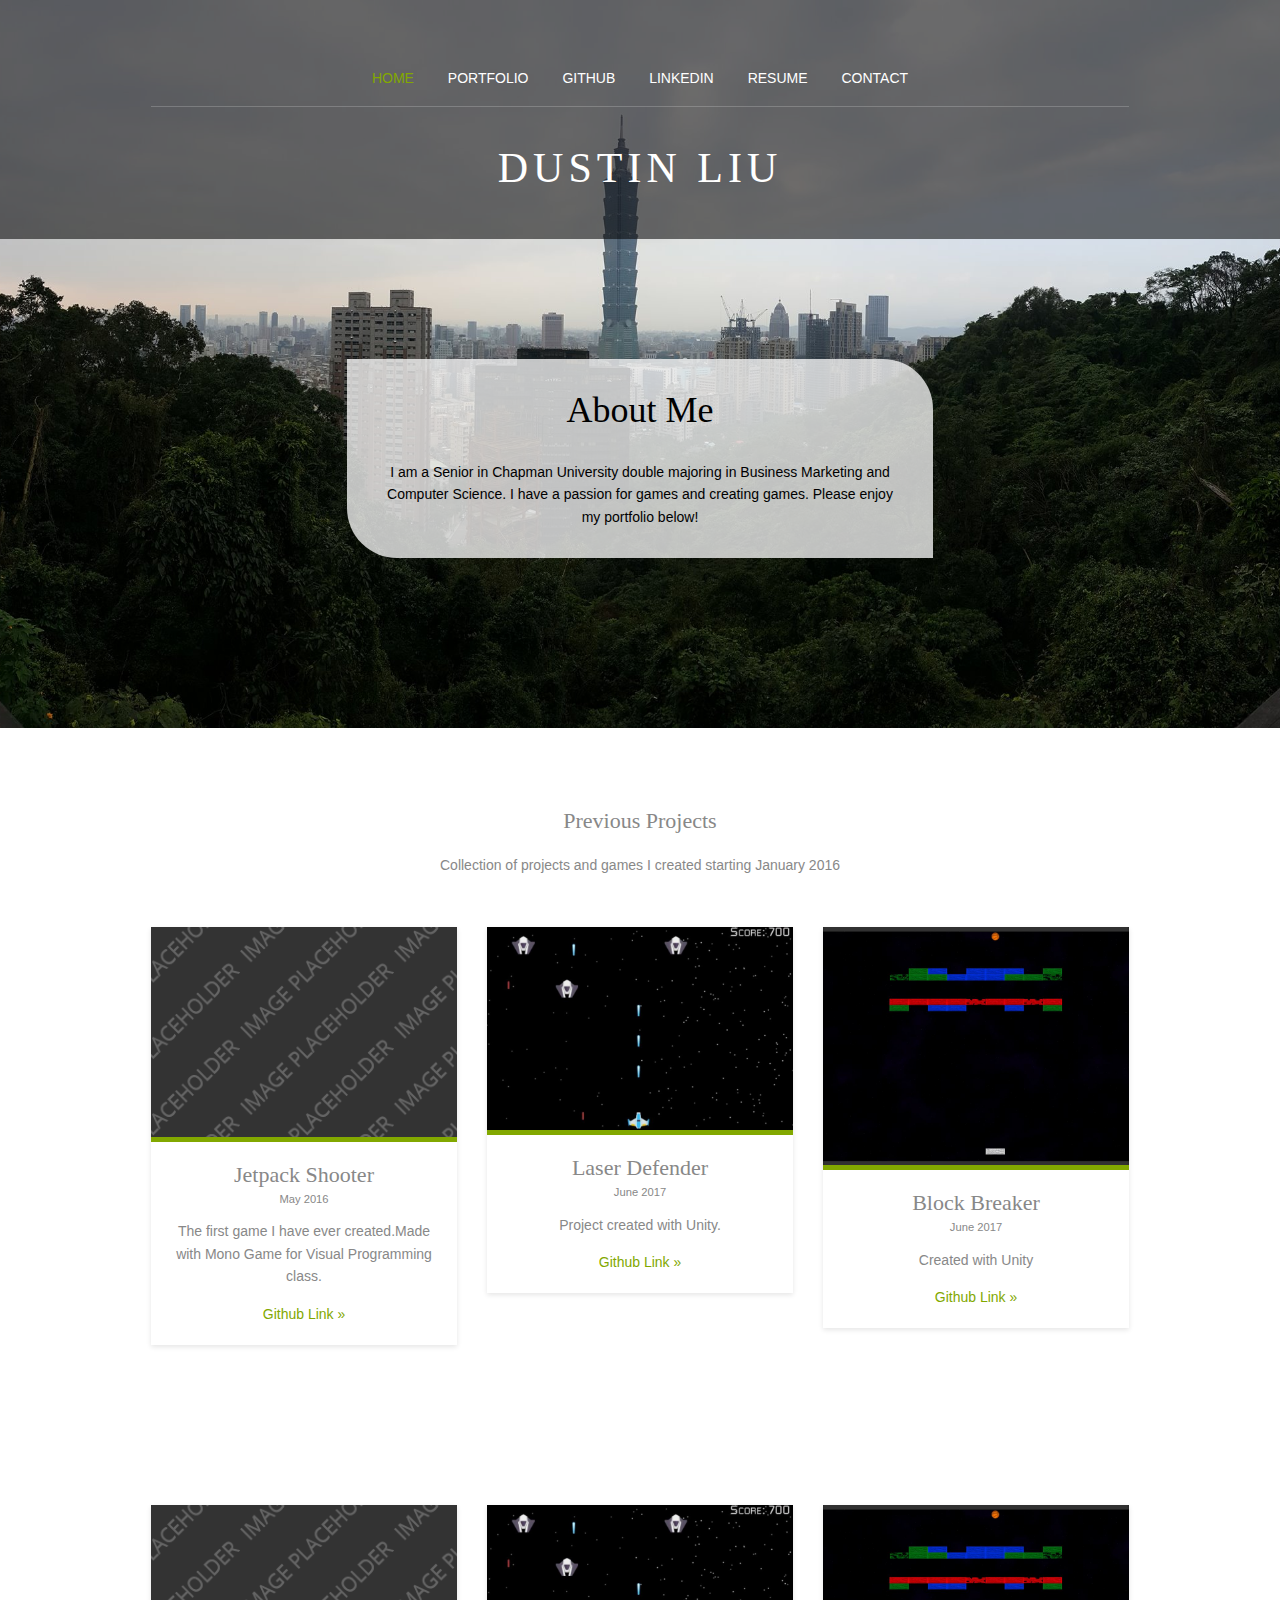
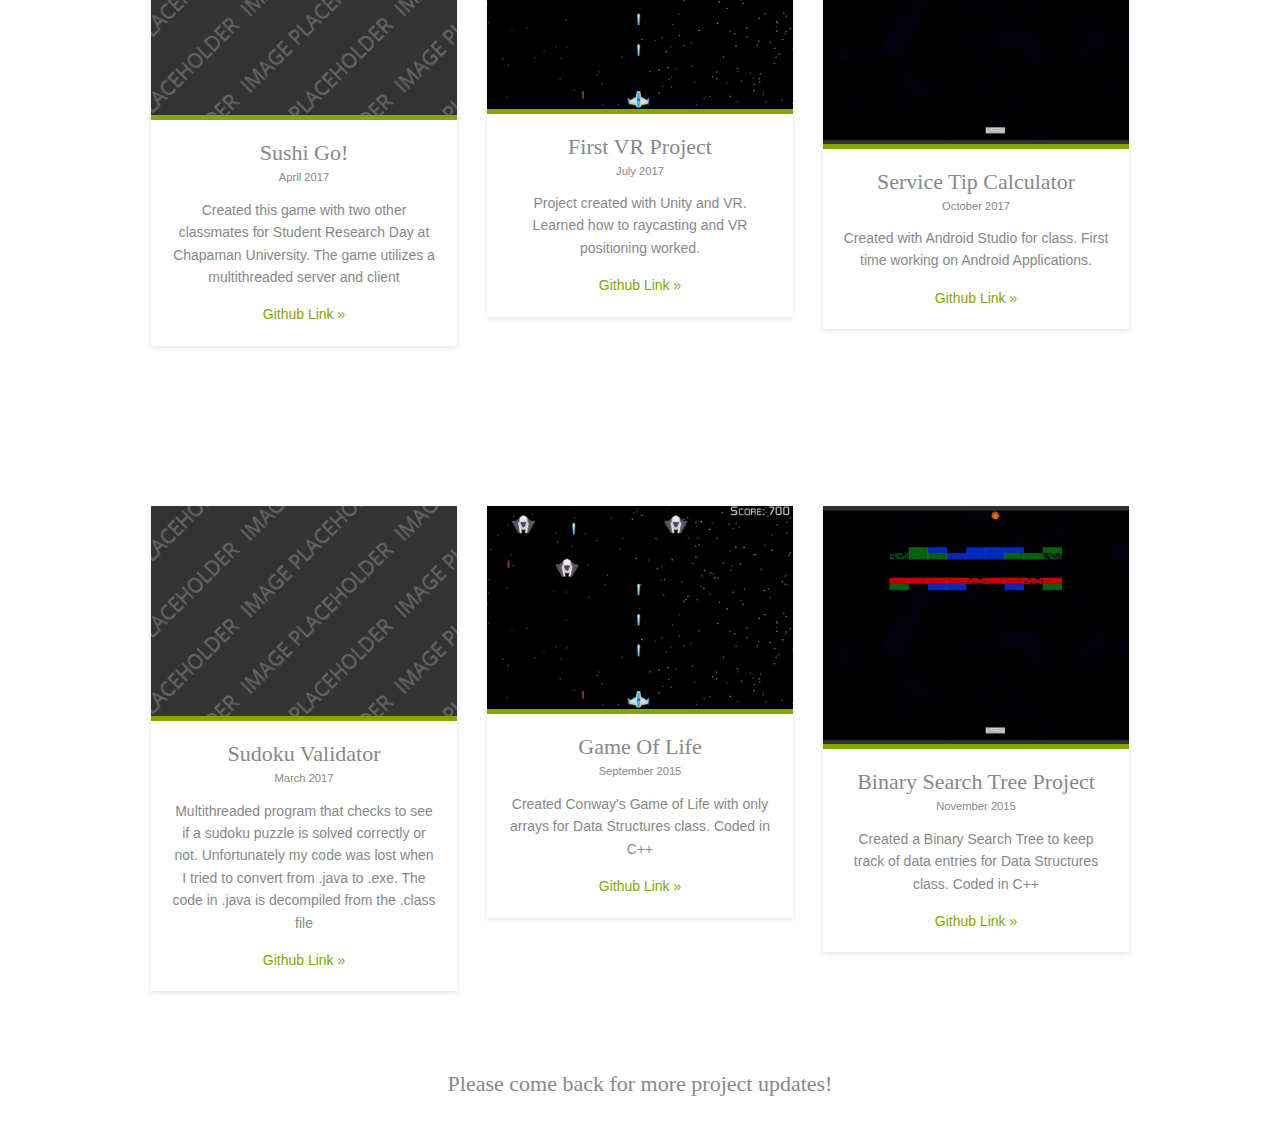
==== index.html @ 59ed259e "Updated with new project details and footer" ====
<!DOCTYPE html>
<!--
Template Name: Arialogic
Author: <a href="http://www.os-templates.com/">OS Templates</a>
Author URI: http://www.os-templates.com/
Licence: Free to use under our free template licence terms
Licence URI: http://www.os-templates.com/template-terms
-->
<html>
<head>
<title>Dustin Liu</title>
<meta charset="utf-8">
<meta name="viewport" content="width=device-width, initial-scale=1.0, maximum-scale=1.0, user-scalable=no">
<link href="layout/styles/layout.css" rel="stylesheet" type="text/css" media="all">
</head>
<body id="top">
<div class="bgded" style="background-image:url('images/demo/Background.jpg');">
  <div class="wrapper overlay">
    <header id="header" class="hoc clear">
      <nav id="mainav" class="clear">

        <ul class="clear">
          <li class="active"><a href="index.html">Home</a></li>
          <li><a href="#portfolio">Portfolio</a></li>
          <li><a href="https://www.github.com/liu252">GitHub</a></li>
          <li><a href="https://www.linkedin.com/in/dustin-wai-ting-liu-35732796">LinkedIn</a></li>
          <li><a href="#">Resume</a></li>
          <li><a href="mailto:dustinliu96@gmail.com">Contact</a></li>
        </ul>

      </nav>
      <div id="logo">

        <h1><a href="index.html">Dustin liu</a></h1>

      </div>
    </header>
  </div>



  <div id="pageintro" class="hoc clear">

    <article>
      <div class="introtxt">
        <h2 class="heading">About Me</h2>
        <p>I am a Senior in Chapman University double majoring in Business Marketing and Computer Science. I have a passion for games and creating games. Please enjoy my portfolio below!</p>
      </div>
    </article>

  </div>

</div>


<div class="wrapper row3" id="portfolio">
  <section class="hoc container clear">

    <div class="center btmspace-50">
      <h2 class="heading">Previous Projects</h2>
      <p>Collection of projects and games I created starting January 2016</p>
    </div>
    <ul class="nospace elements">
      <li class="one_third first">
        <article><a href="#"><img src="images/demo/320x220.png" alt=""></a>
          <div class="txtwrap">
            <h6 class="heading">Jetpack Shooter</h6>
            <time datetime="2016-05-06">May 2016</time>
            <p>The first game I have ever created.Made with Mono Game for Visual Programming class.</p>
            <footer><a href="https://github.com/liu252/Visual-Programming-Final-Project">Github Link &raquo;</a></footer>
          </div>
        </article>
      </li>
      <li class="one_third">
        <article><a href="#"><img src="images/demo/LaserDefender.JPG" alt="" width = "300" height = "200"></a>
          <div class="txtwrap">
            <h6 class="heading">Laser Defender</h6>
            <time datetime="2017-06-05">June 2017</time>
            <p>Project created with Unity.</p>
            <footer><a href="https://github.com/liu252/LaserDefenderUnity4.6">Github Link &raquo;</a></footer>
          </div>
        </article>
      </li>
      <li class="one_third">
        <article><a href="#"><img src="images/demo/BlockBreaker.JPG" alt="" width = "300" height = "200"></a>
          <div class="txtwrap">
            <h6 class="heading">Block Breaker</h6>
            <time datetime="2017-06-04">June 2017</time>
            <p>Created with Unity</p>
            <footer><a href="https://github.com/liu252/BlockBreakerUnity4.6">Github Link &raquo;</a></footer>
          </div>
        </article>
      </li>
    </ul>

  </section>
</div>


<div class="wrapper row3">
  <section class="hoc container clear">
    <ul class="nospace elements">
      <li class="one_third first">
        <article><a href="#"><img src="images/demo/320x220.png" alt=""></a>
          <div class="txtwrap">
            <h6 class="heading">Sushi Go!</h6>
            <time datetime="2016-05-06">April 2017</time>
            <p>Created this game with two other classmates for Student Research Day at Chapaman University. The game utilizes a multithreaded server and client</p>
            <footer><a href="https://github.com/liu252/SushiGo">Github Link &raquo;</a></footer>
          </div>
        </article>
      </li>
      <li class="one_third">
        <article><a href="#"><img src="images/demo/LaserDefender.JPG" alt="" width = "300" height = "200"></a>
          <div class="txtwrap">
            <h6 class="heading">First VR Project</h6>
            <time datetime="2017-06-05">July 2017</time>
            <p>Project created with Unity and VR. Learned how to raycasting and VR positioning worked.</p>
            <footer><a href="https://github.com/liu252/FirstVRProjectViveUnity5.6.1f1">Github Link &raquo;</a></footer>
          </div>
        </article>
      </li>
      <li class="one_third">
        <article><a href="#"><img src="images/demo/BlockBreaker.JPG" alt="" width = "300" height = "200"></a>
          <div class="txtwrap">
            <h6 class="heading">Service Tip Calculator</h6>
            <time datetime="2017-06-04">October 2017</time>
            <p>Created with Android Studio for class. First time working on Android Applications.</p>
            <footer><a href="https://github.com/ChapmanCPSC356Fall2017/service-tip-calculator-liu252">Github Link &raquo;</a></footer>
          </div>
        </article>
      </li>
    </ul>
  </section>
</div>


<div class="wrapper row3">
  <section class="hoc container clear">
    <ul class="nospace elements">
      <li class="one_third first">
        <article><a href="#"><img src="images/demo/320x220.png" alt=""></a>
          <div class="txtwrap">
            <h6 class="heading">Sudoku Validator</h6>
            <time datetime="2016-05-06">March 2017</time>
            <p>Multithreaded program that checks to see if a sudoku puzzle is solved correctly or not. Unfortunately my code was lost when I tried to convert from .java to .exe. The code in .java is decompiled from the .class file</p>
            <footer><a href="">Github Link &raquo;</a></footer>
          </div>
        </article>
      </li>
      <li class="one_third">
        <article><a href="#"><img src="images/demo/LaserDefender.JPG" alt="" width = "300" height = "200"></a>
          <div class="txtwrap">
            <h6 class="heading">Game Of Life</h6>
            <time datetime="2017-06-05">September 2015</time>
            <p>Created Conway's Game of Life with only arrays for Data Structures class. Coded in C++</p>
            <footer><a href="">Github Link &raquo;</a></footer>
          </div>
        </article>
      </li>
      <li class="one_third">
        <article><a href="#"><img src="images/demo/BlockBreaker.JPG" alt="" width = "300" height = "200"></a>
          <div class="txtwrap">
            <h6 class="heading">Binary Search Tree Project</h6>
            <time datetime="2017-06-04">November 2015</time>
            <p>Created a Binary Search Tree to keep track of data entries for Data Structures class. Coded in C++</p>
            <footer><a href="">Github Link &raquo;</a></footer>
          </div>
        </article>
      </li>
    </ul>
  </section>
</div>

<div class="center btmspace-50">
  <h2 class="heading">Please come back for more project updates!</h2>
</div>

<a id="backtotop" href="#top"><i class="fa fa-chevron-up"></i></a>
<!-- JAVASCRIPTS -->
<script src="layout/scripts/jquery.min.js"></script>
<script src="layout/scripts/jquery.backtotop.js"></script>
<script src="layout/scripts/jquery.mobilemenu.js"></script>
<!-- IE9 Placeholder Support -->
<script src="layout/scripts/jquery.placeholder.min.js"></script>
<!-- / IE9 Placeholder Support -->
</body>
</html>
---- layout/styles/layout.css ----
@charset "utf-8";
/*
Template Name: Arialogic
Author: <a href="http://www.os-templates.com/">OS Templates</a>
Author URI: http://www.os-templates.com/
Licence: Free to use under our free template licence terms
Licence URI: http://www.os-templates.com/template-terms
File: Layout CSS
*/

@import url("fontawesome-4.5.0.min.css");
@import url("framework.css");

/* Rows
--------------------------------------------------------------------------------------------------------------- */
.row1, .row1 a{}
.row2, .row2 a{}
.row3, .row3 a{}
.row4, .row4 a{}
.row5, .row5 a{}


/* Header
--------------------------------------------------------------------------------------------------------------- */
#header{padding:50px 0;}

#header #logo{text-align:center;}
#header #logo *{margin:0; padding:0; line-height:1;}
#header #logo h1{font-size:42px; letter-spacing:5px; text-transform:uppercase;}
#header #logo p{margin-top:-3px; font-size:.9rem; font-style:italic; text-transform:lowercase;}


/* Page Intro
--------------------------------------------------------------------------------------------------------------- */
#pageintro{padding:120px 0; text-align:center;}

#pageintro article{display:block; max-width:60%; margin:0 auto;}
#pageintro article .introtxt{margin:0 0 50px 0; padding:30px; border-radius:0 50px;}
#pageintro article .heading{margin-bottom:30px; font-size:36px;}
#pageintro article p:last-of-type{margin-bottom:0;}


/* Content Area
--------------------------------------------------------------------------------------------------------------- */
.container{padding:80px 0;}

/* Content */
.container .content{}

/* 4 Blocks */
.blocks li{padding:50px 0; text-align:center;}
.blocks li .btn{margin-bottom:30px;}

/* Elements */
.elements li:last-child{margin-bottom:0;}/* Used for mobile devices when elements stack */
.elements article{display:inline-block; width:100%; max-width:320px; height:100%;}
.elements .txtwrap{padding:20px; border-top:5px solid; text-align:center;}
.elements .txtwrap .heading{margin-bottom:0;}
.elements .txtwrap time{display:block; font-size:.8rem; margin-bottom:10px;}
.elements .txtwrap p{margin:0 0 15px 0;}
.elements .txtwrap p:last-child{margin-bottom:0;}
.elements .txtwrap footer{}

/* Comments */
#comments ul{margin:0 0 40px 0; padding:0; list-style:none;}
#comments li{margin:0 0 10px 0; padding:15px;}
#comments .avatar{float:right; margin:0 0 10px 10px; padding:3px; border:1px solid;}
#comments address{font-weight:bold;}
#comments time{font-size:smaller;}
#comments .comcont{display:block; margin:0; padding:0;}
#comments .comcont p{margin:10px 5px 10px 0; padding:0;}

#comments form{display:block; width:100%;}
#comments input, #comments textarea{width:100%; padding:10px; border:1px solid;}
#comments textarea{overflow:auto;}
#comments div{margin-bottom:15px;}
#comments input[type="submit"], #comments input[type="reset"]{display:inline-block; width:auto; min-width:150px; margin:0; padding:8px 5px; cursor:pointer;}

/* Sidebar */
.container .sidebar{}

.sidebar .sdb_holder{margin-bottom:50px;}
.sidebar .sdb_holder:last-child{margin-bottom:0;}


/* Testimonials
--------------------------------------------------------------------------------------------------------------- */
#testimonials{}
#testimonials li{}
#testimonials li:last-child{margin-bottom:0;}
#testimonials li div{position:relative; min-height:120px; padding:20px 20px 20px 120px; border-radius:0 35px;}
#testimonials li img{position:absolute; left:20px;}
#testimonials li span{margin-bottom:5px;}
#testimonials li span strong{margin-bottom:5px;}
#testimonials li span em{font-size:.8rem;}
#testimonials li blockquote{display:block; position:relative; width:100%; margin:0; padding:0;}


/* Logos
--------------------------------------------------------------------------------------------------------------- */
#logos{padding:30px 0;}
#logos li{float:left; width:16%; margin-left:5%;}
#logos li:first-child{margin-left:0;}
#logos li img{opacity:.5;}
#logos li:hover img{opacity:1;}


/* Footer
--------------------------------------------------------------------------------------------------------------- */
#footer{padding:80px 0;}

#footer .title{margin:0 0 50px 0; padding:0; font-size:1.2rem; text-transform:uppercase;}

#footer .linklist li{display:block; margin-bottom:15px; padding:0 0 15px 0; border-bottom:1px solid;}
#footer .linklist li:last-child{margin:0; padding:0; border:none;}
#footer .linklist li::before, #footer .linklist li::after{display:table; content:"";}
#footer .linklist li, #footer .linklist li::after{clear:both;}

#footer .contact{}
#footer .contact.linklist li, #footer .contact.linklist li:last-child{position:relative; padding-left:40px;}
#footer .contact li *{margin:0; padding:0; line-height:1.6;}
#footer .contact li i{display:block; position:absolute; top:0; left:0; width:30px; font-size:16px; text-align:center;}

#footer input, #footer button{border:1px solid;}
#footer input{display:block; width:100%; padding:8px;}
#footer button{padding:8px 18px 10px; text-transform:uppercase; font-weight:700; cursor:pointer;}


/* Copyright
--------------------------------------------------------------------------------------------------------------- */
#copyright{padding:20px 0;}
#copyright *{margin:0; padding:0;}


/* Transition Fade
--------------------------------------------------------------------------------------------------------------- */
*, *::before, *::after{transition:all .3s ease-in-out;}
#mainav form *{transition:none !important;}


/* ------------------------------------------------------------------------------------------------------------ */
/* ------------------------------------------------------------------------------------------------------------ */
/* ------------------------------------------------------------------------------------------------------------ */
/* ------------------------------------------------------------------------------------------------------------ */
/* ------------------------------------------------------------------------------------------------------------ */


/* Navigation
--------------------------------------------------------------------------------------------------------------- */
nav ul, nav ol{margin:0; padding:0; list-style:none;}

#mainav, #breadcrumb, .sidebar nav{line-height:normal;}
#mainav .drop::after, #mainav li li .drop::after, #breadcrumb li a::after, .sidebar nav a::after{position:absolute; font-family:"FontAwesome"; font-size:10px; line-height:10px;}

/* Top Navigation */
#mainav{margin-bottom:40px; border-bottom:1px solid;}
#mainav ul{text-transform:uppercase; text-align:center;}
#mainav ul ul{z-index:9999; position:absolute; width:160px; text-transform:none; text-align:left;}
#mainav ul ul ul{left:160px; top:0;}
#mainav li{display:inline-block; position:relative; margin:0 30px 0 0; padding:0;}
#mainav li:last-child{margin-right:0;}
#mainav li li{width:100%; margin:0;}
#mainav li a{display:block; padding:20px 0;}
#mainav li li a{border:solid; border-width:0 0 1px 0;}
#mainav .drop{padding-left:15px;}
#mainav li li a, #mainav li li .drop{display:block; margin:0; padding:10px 15px;}
#mainav .drop::after, #mainav li li .drop::after{content:"\f0d7";}
#mainav .drop::after{top:25px; left:5px;}
#mainav li li .drop::after{top:15px; left:5px;}
#mainav ul ul{visibility:hidden; opacity:0;}
#mainav ul li:hover > ul{visibility:visible; opacity:1;}

#mainav form{display:none; margin:0; padding:20px 0;}
#mainav form select, #mainav form select option{display:block; cursor:pointer; outline:none;}
#mainav form select{width:100%; padding:5px; border:1px solid;}
#mainav form select option{margin:5px; padding:0; border:none;}

/* Breadcrumb */
#breadcrumb{padding:50px 0 20px;}
#breadcrumb ul{margin:0; padding:0; list-style:none;}
#breadcrumb li{display:inline-block; margin:0 6px 0 0; padding:0;}
#breadcrumb li a{display:block; position:relative; margin:0; padding:0 12px 0 0; font-size:12px;}
#breadcrumb li a::after{top:5px; right:0; content:"\f101";}
#breadcrumb li:last-child a{margin:0; padding:0;}
#breadcrumb li:last-child a::after{display:none;}

/* Sidebar Navigation */
.sidebar nav{display:block; width:100%;}
.sidebar nav li{margin:0 0 3px 0; padding:0;}
.sidebar nav a{display:block; position:relative; margin:0; padding:5px 10px 5px 15px; text-decoration:none; border:solid; border-width:0 0 1px 0;}
.sidebar nav a::after{top:9px; left:5px; content:"\f101";}
.sidebar nav ul ul a{padding-left:35px;}
.sidebar nav ul ul a::after{left:25px;}
.sidebar nav ul ul ul a{padding-left:55px;}
.sidebar nav ul ul ul a::after{left:45px;}

/* Pagination */
.pagination{display:block; width:100%; text-align:center; clear:both;}
.pagination li{display:inline-block; margin:0 2px 0 0;}
.pagination li:last-child{margin-right:0;}
.pagination a, .pagination strong{display:block; padding:8px 11px; border:1px solid; background-clip:padding-box; font-weight:normal;}

/* Back to Top */
#backtotop{z-index:999; display:inline-block; position:fixed; visibility:hidden; bottom:20px; right:20px; width:36px; height:36px; line-height:36px; font-size:16px; text-align:center; opacity:.2;}
#backtotop i{display:block; width:100%; height:100%; line-height:inherit;}
#backtotop.visible{visibility:visible; opacity:.5;}
#backtotop:hover{opacity:1;}


/* Tables
--------------------------------------------------------------------------------------------------------------- */
table, th, td{border:1px solid; border-collapse:collapse; vertical-align:top;}
table, th{table-layout:auto;}
table{width:100%; margin-bottom:15px;}
th, td{padding:5px 8px;}
td{border-width:0 1px;}


/* Gallery
--------------------------------------------------------------------------------------------------------------- */
#gallery{display:block; width:100%; margin-bottom:50px;}
#gallery figure figcaption{display:block; width:100%; clear:both;}
#gallery li{margin-bottom:30px;}


/* ------------------------------------------------------------------------------------------------------------ */
/* ------------------------------------------------------------------------------------------------------------ */
/* ------------------------------------------------------------------------------------------------------------ */
/* ------------------------------------------------------------------------------------------------------------ */
/* ------------------------------------------------------------------------------------------------------------ */


/* Colours
--------------------------------------------------------------------------------------------------------------- */
body{color:#888888; background-color:#FFFFFF;}
a{color:#82A800;}
a:active, a:focus{background:transparent;}/* IE10 + 11 Bugfix - prevents grey background */
hr, .borderedbox{border-color:#D7D7D7;}
label span{color:#FF0000; background-color:inherit;}
input:focus, textarea:focus, *:required:focus{border-color:#82A800;}
.overlay{color:#FFFFFF; background-color:inherit;}
.overlay::after{color:inherit; background-color:rgba(0,0,0,.55);}

.btn, .btn.inverse:hover{color:#FFFFFF; background-color:#82A800; border-color:#82A800;}
.btn:hover, .btn.inverse{color:inherit; background-color:transparent; border-color:inherit;}


/* Rows */
.row1, .row1 a{}
.row2, .row2 a{color:#FFFFFF; background-color:transparent;}
.row3{color:#888888; background-color:#FFFFFF;}
.row4{color:#888888; background-color:#1F1F1F;}
.row5, .row5 a{color:#888888; background-color:#FFFFFF;}

.coloured{color:#FFFFFF; background-color:#82A800;}


/* Header */
#header #logo a{color:inherit;}


/* Page Intro */
#pageintro article{color:#FFFFFF;}
#pageintro article .introtxt{color:#000000; background-color:rgba(255,255,255,.75);}


/* Content Area */
.blocks .overlay:hover{color:#000000;}
.blocks .overlay:hover::after{color:inherit; background-color:rgba(255,255,255,.75);}

.elements article{box-shadow:0px 2px 5px rgba(0,0,0,.1);}
.elements .txtwrap{border-color:#82A800;}


/* Testimonials */
#testimonials li div{color:#000000; background-color:rgba(255,255,255,.75);}
#testimonials li div:hover{color:#FFFFFF; background-color:#82A800;}


/* Footer */
#footer .title{color:#FFFFFF;}
#footer .linklist li{border-color:#2E2E2E;}
#footer input, #footer button{border-color:transparent;}
#footer input{color:#FFFFFF; background-color:#2E2E2E;}
#footer input:focus{border-color:#82A800;}
#footer button{color:#FFFFFF; background-color:#82A800;}


/* Navigation */
#mainav{border-color:rgba(255,255,255,.2);}
#mainav li a{color:inherit;}
#mainav .active a, #mainav a:hover, #mainav li:hover > a{color:#82A800; background-color:inherit;}
#mainav li li a, #mainav .active li a{color:#FFFFFF; background-color:rgba(0,0,0,.6); border-color:rgba(0,0,0,.6);}
#mainav li li:hover > a, #mainav .active .active > a{color:#FFFFFF; background-color:#82A800;}
#mainav form select{color:#FFFFFF; background-color:#1F1F1F; border-color:#000000;}

#breadcrumb a{color:inherit; background-color:inherit;}
#breadcrumb li:last-child a{color:#82A800;}

.container .sidebar nav a{color:inherit; border-color:#D7D7D7;}
.container .sidebar nav a:hover{color:#82A800;}

.pagination a, .pagination strong{border-color:#D7D7D7;}
.pagination .current *{color:#FFFFFF; background-color:#82A800;}

#backtotop{color:#FFFFFF; background-color:#82A800;}


/* Tables + Comments */
table, th, td, #comments .avatar, #comments input, #comments textarea{border-color:#D7D7D7;}
#comments input:focus, #comments textarea:focus, #comments *:required:focus{border-color:#82A800;}
th{color:#FFFFFF; background-color:#373737;}
tr, #comments li, #comments input[type="submit"], #comments input[type="reset"]{color:inherit; background-color:#FBFBFB;}
tr:nth-child(even), #comments li:nth-child(even){color:inherit; background-color:#F7F7F7;}
table a, #comments a{background-color:inherit;}


/* ------------------------------------------------------------------------------------------------------------ */
/* ------------------------------------------------------------------------------------------------------------ */
/* ------------------------------------------------------------------------------------------------------------ */
/* ------------------------------------------------------------------------------------------------------------ */
/* ------------------------------------------------------------------------------------------------------------ */


/* Media Queries
--------------------------------------------------------------------------------------------------------------- */
@-ms-viewport{width:device-width;}


/* Max Wrapper Width - Laptop, Desktop etc.
--------------------------------------------------------------------------------------------------------------- */
@media screen and (min-width:978px){
	.hoc{max-width:978px;}
}


/* Mobile Devices
--------------------------------------------------------------------------------------------------------------- */
@media screen and (max-width:900px){
	.hoc{max-width:90%;}

	#header{}

	#mainav{}
	#mainav ul{display:none;}
	#mainav form{display:block;}

	#breadcrumb{}

	.container{}
	#comments input[type="reset"]{margin-top:10px;}
	.pagination li{display:inline-block; margin:0 5px 5px 0;}

	#footer{}

	#copyright{}
	#copyright p:first-of-type{margin-bottom:10px;}
}


@media screen and (max-width:750px){
	.imgl, .imgr{display:inline-block; float:none; margin:0 0 10px 0;}
	.fl_left, .fl_right{display:block; float:none;}
	.one_half, .one_third, .two_third, .one_quarter, .two_quarter, .three_quarter{display:block; float:none; width:auto; margin:0 0 30px 0; padding:0;}

	#pageintro article{max-width:90%;}

	#footer{padding-bottom:50px;}/* Not neccessary - just looks better */
}


@media screen and (min-width:451px) and (max-width:750px){
	.blocks li{float:left; width:48%; margin-right:4%;}
	.blocks li:nth-child(even){margin-right:0;}
	.blocks li:nth-child(n+3){margin-bottom:0;}
}


@media screen and (max-width:450px){
	#pageintro article{max-width:95%;}

	.blocks li{float:none; width:100%; max-width:222px; margin:0 auto 30px;}
	.blocks li:last-child{margin-bottom:0;}
}


/* Other
--------------------------------------------------------------------------------------------------------------- */
@media screen and (max-width:650px){
	.scrollable{display:block; width:100%; margin:0 0 30px 0; padding:0 0 15px 0; overflow:auto; overflow-x:scroll;}
	.scrollable table{margin:0; padding:0; white-space:nowrap;}

	.inline li{display:block; margin-bottom:10px;}
	.pushright li{margin-right:0;}

	.font-x2{font-size:1.4rem;}
	.font-x3{font-size:1.6rem;}
}
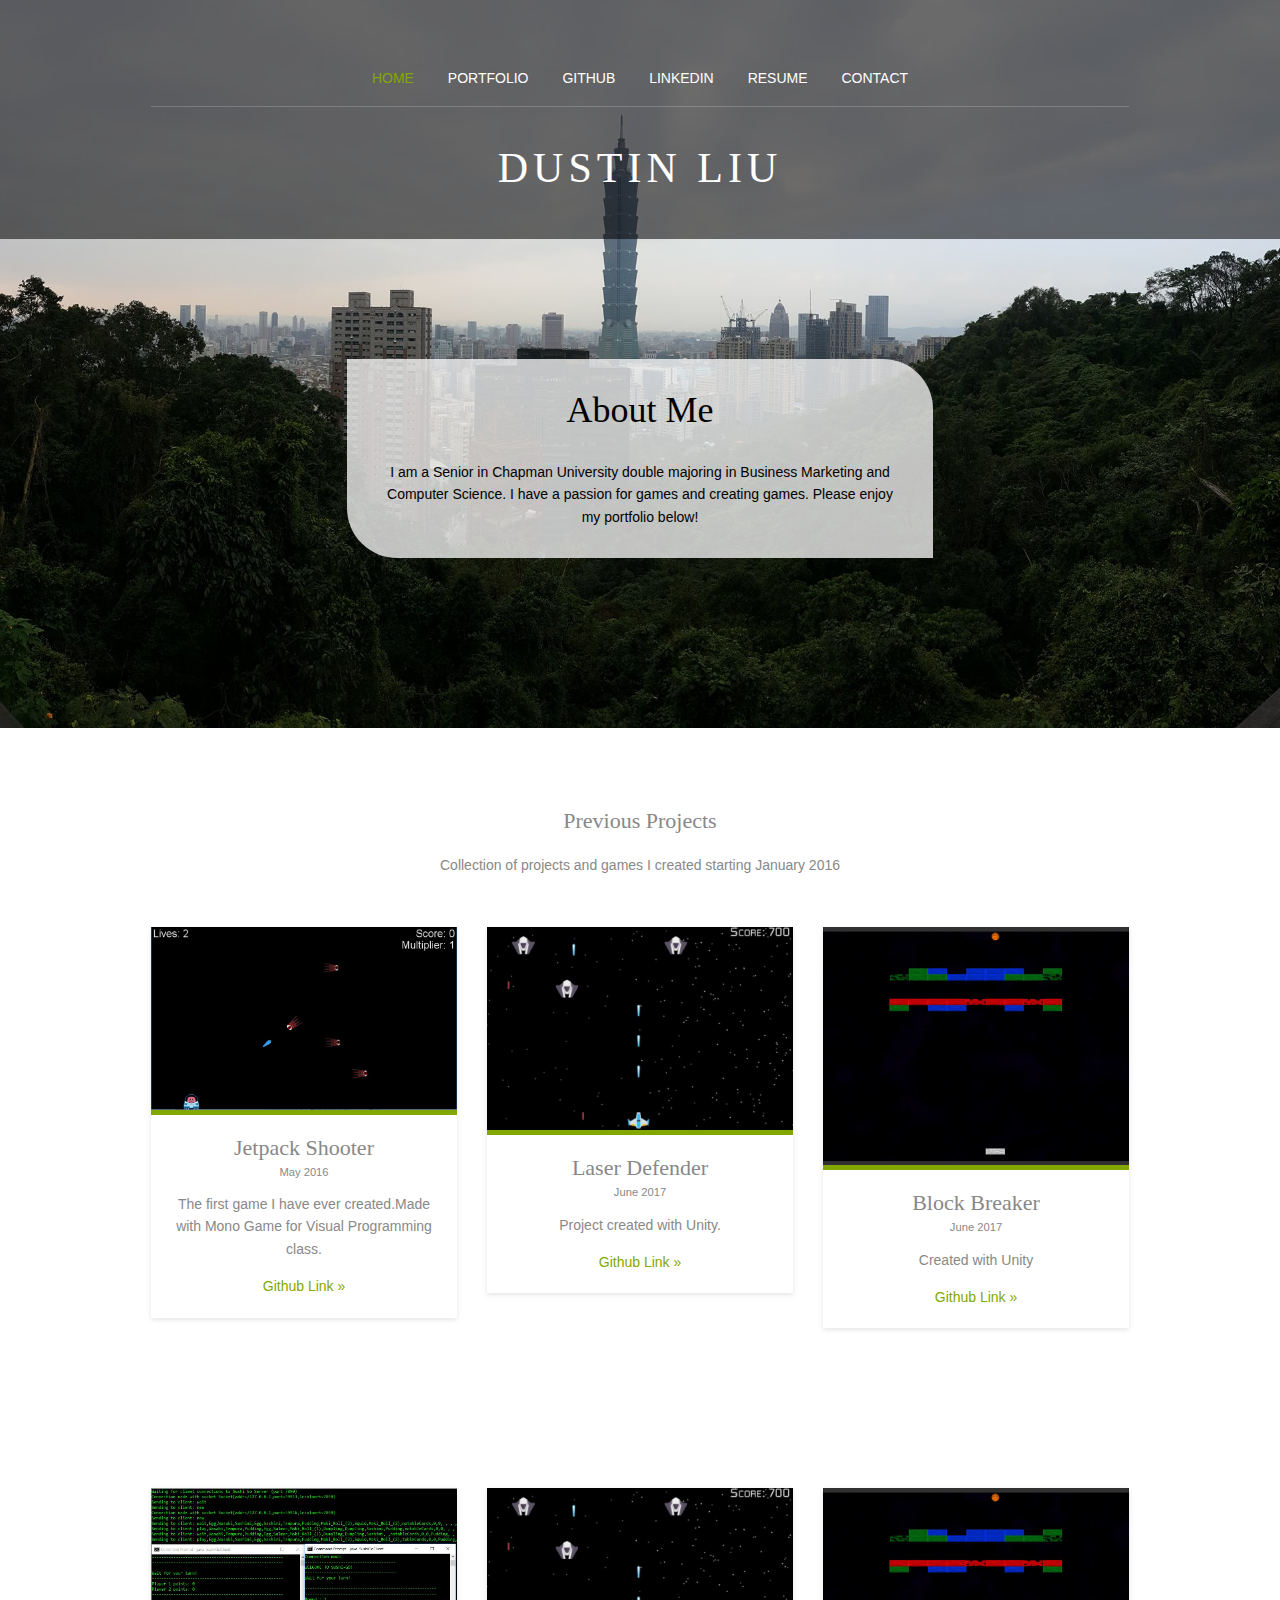
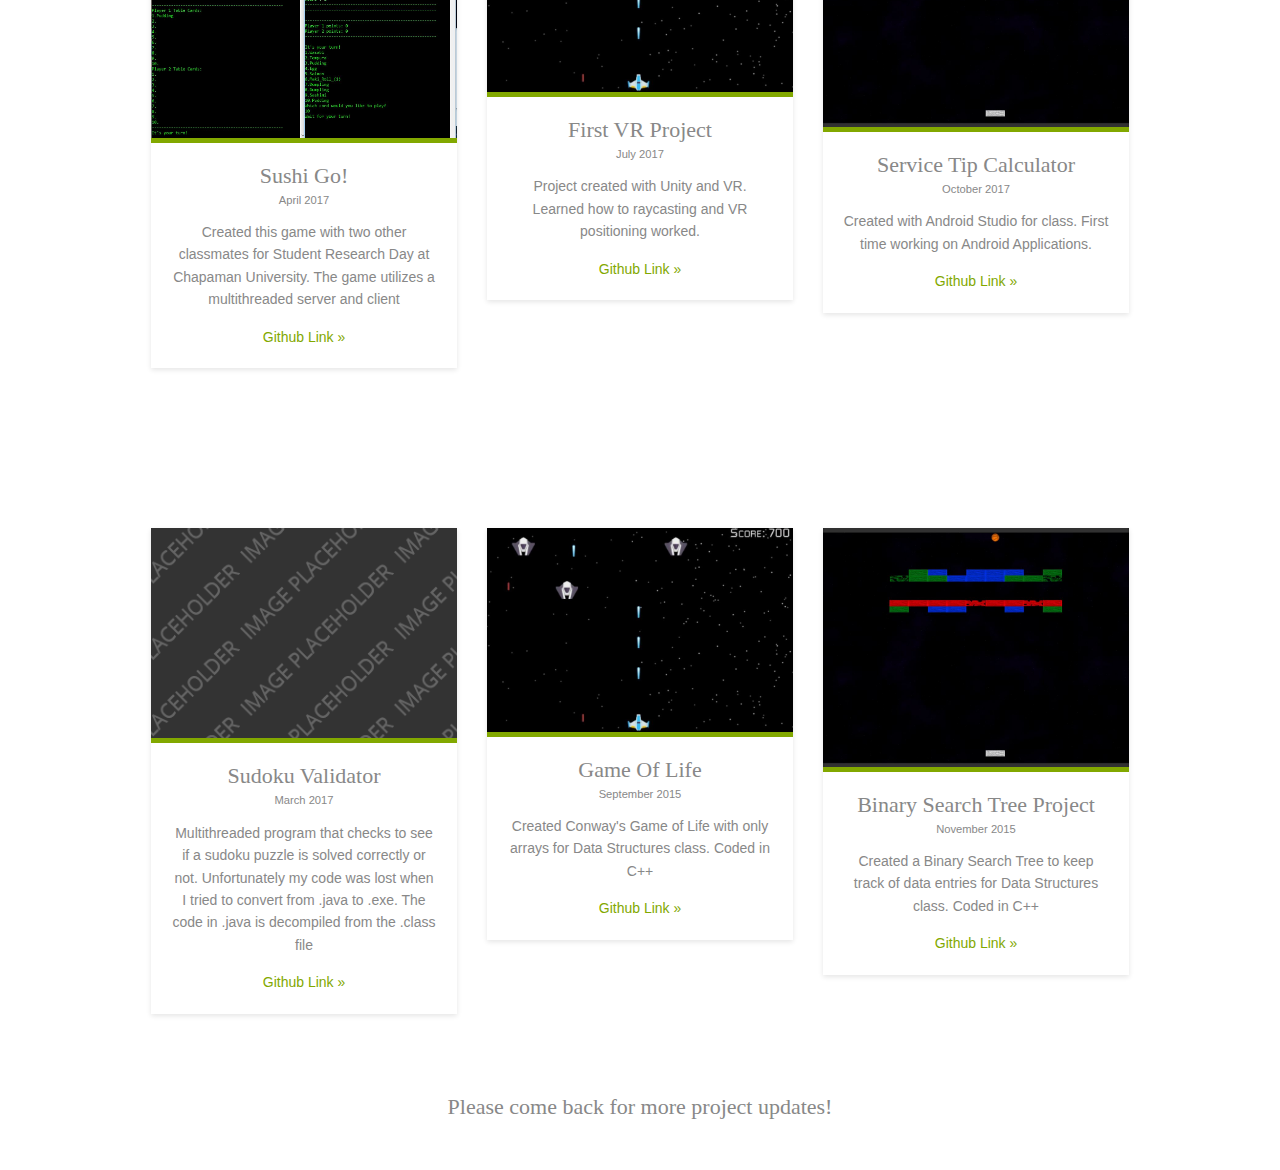
==== commit ee116020: "Project Picture Update" ====
--- a/index.html
+++ b/index.html
@@ -62,7 +62,7 @@
     </div>
     <ul class="nospace elements">
       <li class="one_third first">
-        <article><a href="#"><img src="images/demo/320x220.png" alt=""></a>
+        <article><a href="#"><img src="images/demo/JetpackShooter.JPG" alt=""></a>
           <div class="txtwrap">
             <h6 class="heading">Jetpack Shooter</h6>
             <time datetime="2016-05-06">May 2016</time>
@@ -101,7 +101,7 @@
   <section class="hoc container clear">
     <ul class="nospace elements">
       <li class="one_third first">
-        <article><a href="#"><img src="images/demo/320x220.png" alt=""></a>
+        <article><a href="#"><img src="images/demo/SushiGo.JPG" alt=""></a>
           <div class="txtwrap">
             <h6 class="heading">Sushi Go!</h6>
             <time datetime="2016-05-06">April 2017</time>
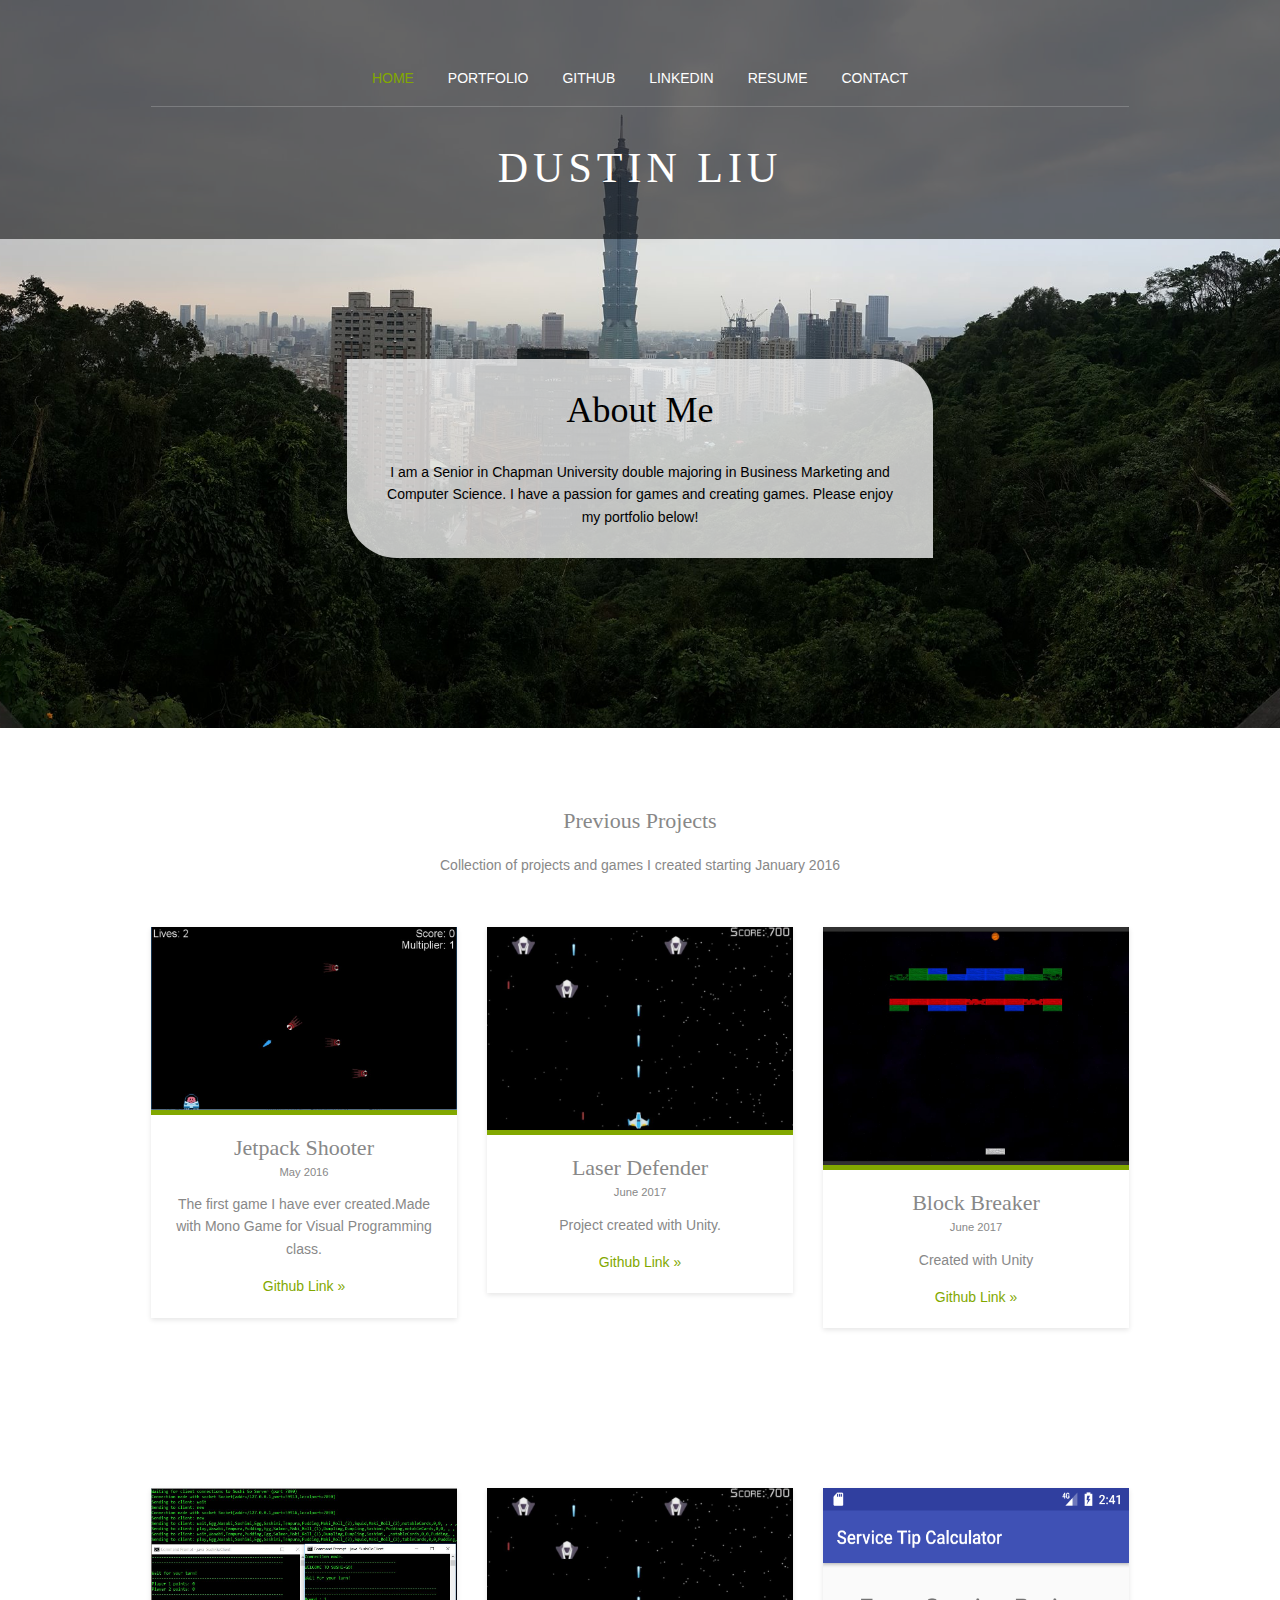
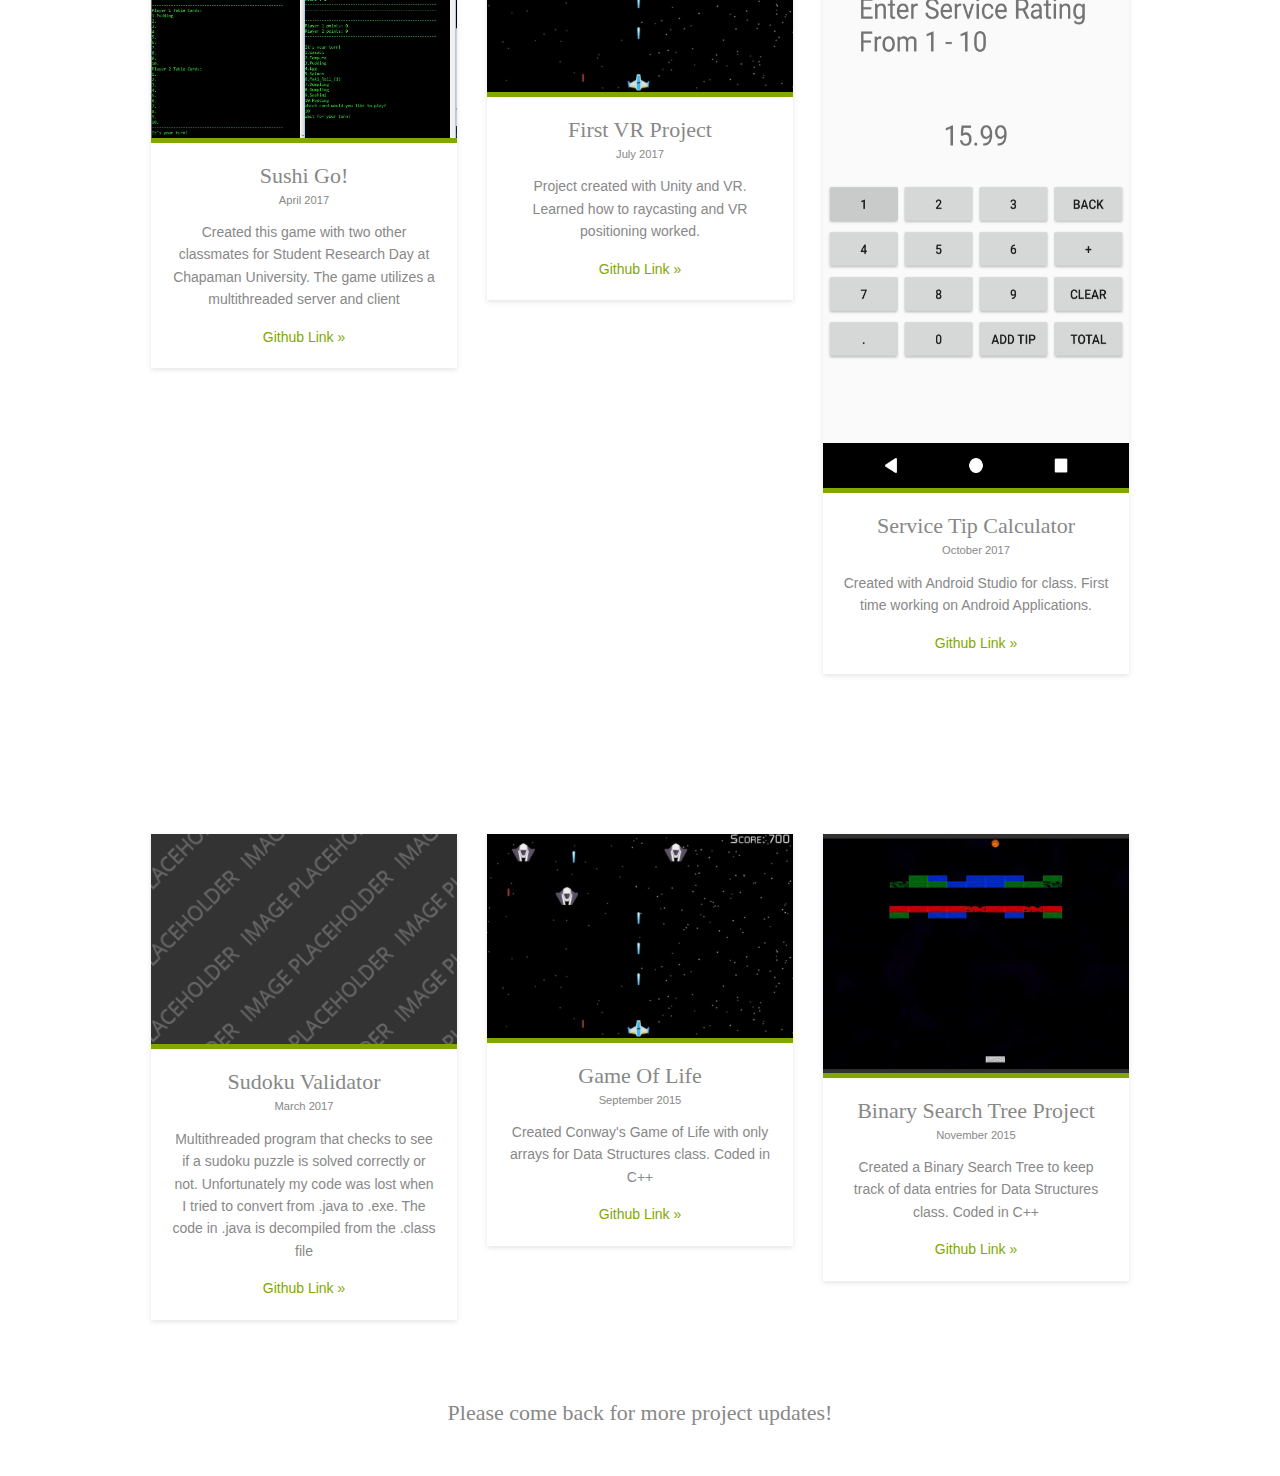
==== commit add92f51: "Added Images + Formated Pictue Links" ====
--- a/index.html
+++ b/index.html
@@ -62,7 +62,7 @@
     </div>
     <ul class="nospace elements">
       <li class="one_third first">
-        <article><a href="#"><img src="images/demo/JetpackShooter.JPG" alt=""></a>
+        <article><a href="https://github.com/liu252/Visual-Programming-Final-Project"><img src="images/demo/JetpackShooter.JPG" alt=""></a>
           <div class="txtwrap">
             <h6 class="heading">Jetpack Shooter</h6>
             <time datetime="2016-05-06">May 2016</time>
@@ -72,7 +72,7 @@
         </article>
       </li>
       <li class="one_third">
-        <article><a href="#"><img src="images/demo/LaserDefender.JPG" alt="" width = "300" height = "200"></a>
+        <article><a href="https://github.com/liu252/LaserDefenderUnity4.6"><img src="images/demo/LaserDefender.JPG" alt="" width = "300" height = "200"></a>
           <div class="txtwrap">
             <h6 class="heading">Laser Defender</h6>
             <time datetime="2017-06-05">June 2017</time>
@@ -82,7 +82,7 @@
         </article>
       </li>
       <li class="one_third">
-        <article><a href="#"><img src="images/demo/BlockBreaker.JPG" alt="" width = "300" height = "200"></a>
+        <article><a href="https://github.com/liu252/BlockBreakerUnity4.6"><img src="images/demo/BlockBreaker.JPG" alt="" width = "300" height = "200"></a>
           <div class="txtwrap">
             <h6 class="heading">Block Breaker</h6>
             <time datetime="2017-06-04">June 2017</time>
@@ -101,7 +101,7 @@
   <section class="hoc container clear">
     <ul class="nospace elements">
       <li class="one_third first">
-        <article><a href="#"><img src="images/demo/SushiGo.JPG" alt=""></a>
+        <article><a href="https://github.com/liu252/SushiGo"><img src="images/demo/SushiGo.JPG" alt=""></a>
           <div class="txtwrap">
             <h6 class="heading">Sushi Go!</h6>
             <time datetime="2016-05-06">April 2017</time>
@@ -111,7 +111,7 @@
         </article>
       </li>
       <li class="one_third">
-        <article><a href="#"><img src="images/demo/LaserDefender.JPG" alt="" width = "300" height = "200"></a>
+        <article><a href="https://github.com/liu252/FirstVRProjectViveUnity5.6.1f1"><img src="images/demo/LaserDefender.JPG" alt="" width = "300" height = "200"></a>
           <div class="txtwrap">
             <h6 class="heading">First VR Project</h6>
             <time datetime="2017-06-05">July 2017</time>
@@ -121,7 +121,7 @@
         </article>
       </li>
       <li class="one_third">
-        <article><a href="#"><img src="images/demo/BlockBreaker.JPG" alt="" width = "300" height = "200"></a>
+        <article><a href="https://github.com/ChapmanCPSC356Fall2017/service-tip-calculator-liu252"><img src="images/demo/ServiceTipCalculator.png" alt="" style="width:500px;height:600px;"></a>
           <div class="txtwrap">
             <h6 class="heading">Service Tip Calculator</h6>
             <time datetime="2017-06-04">October 2017</time>
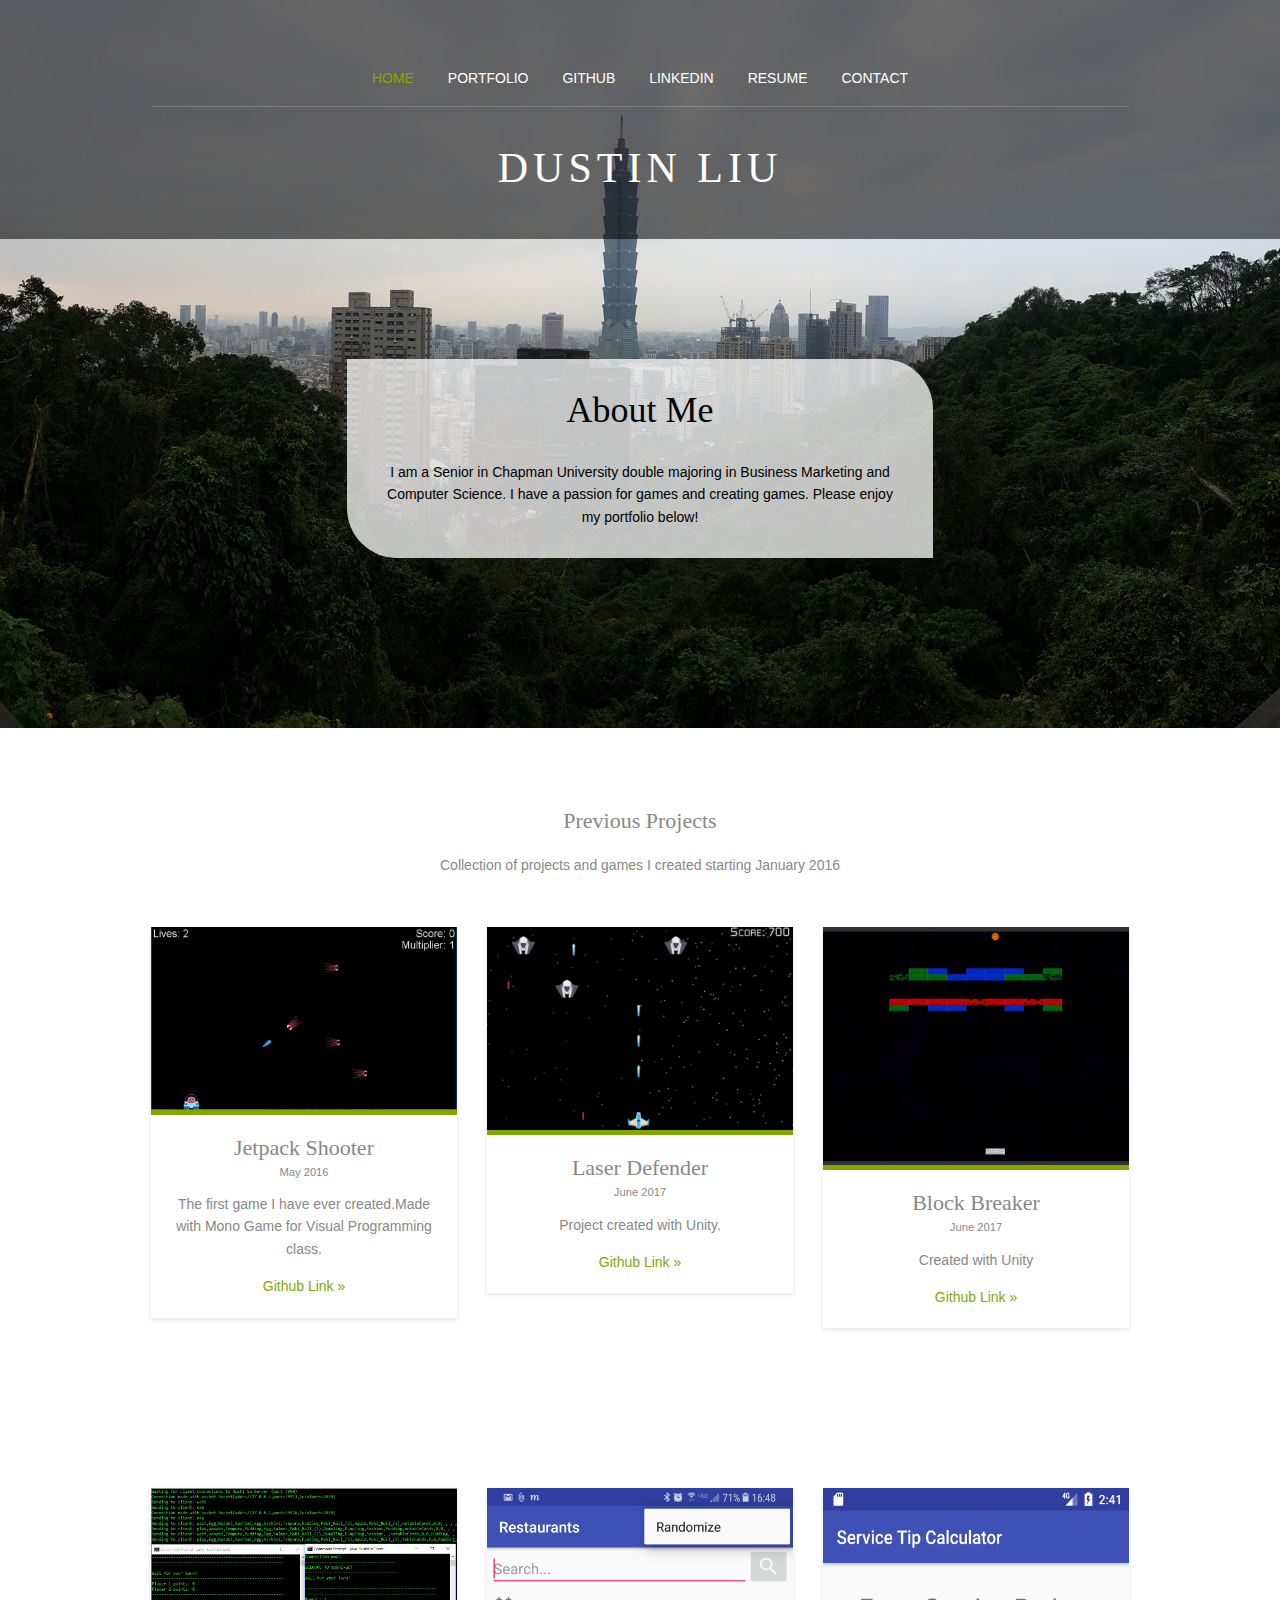
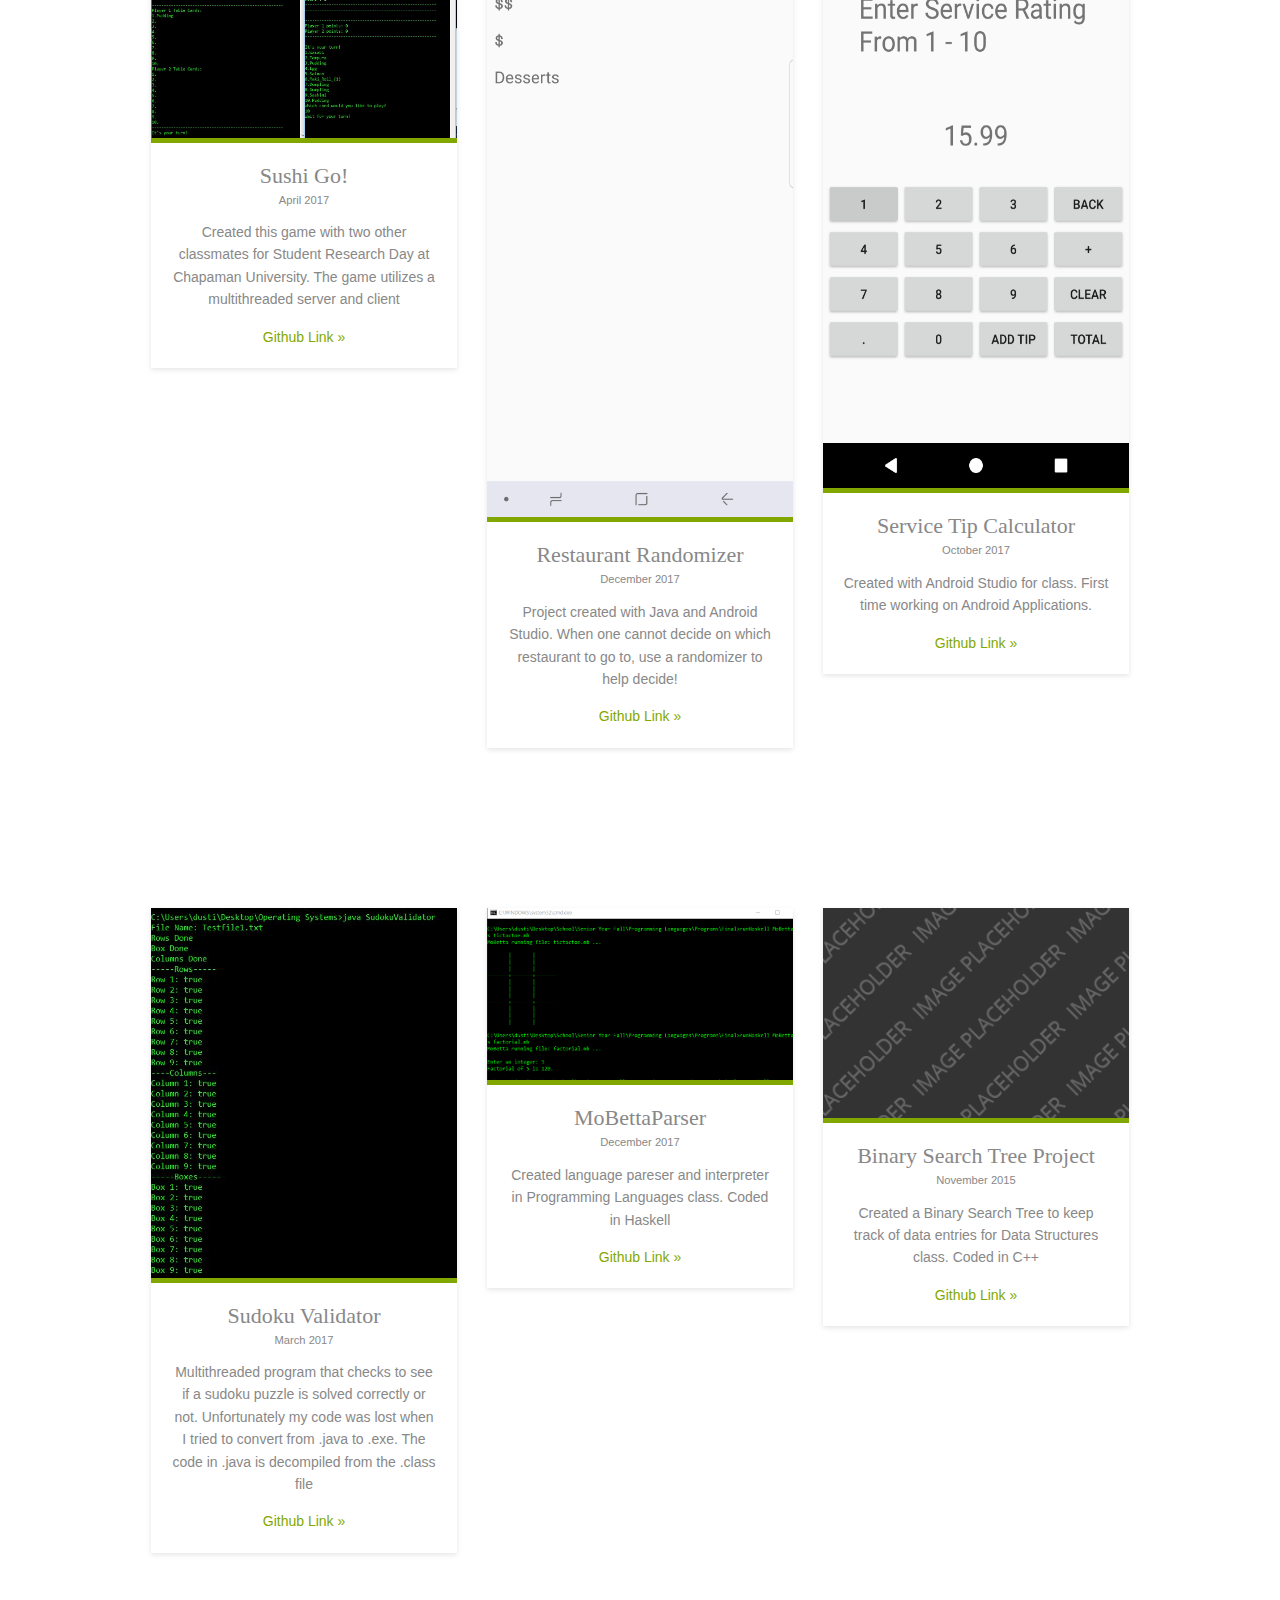
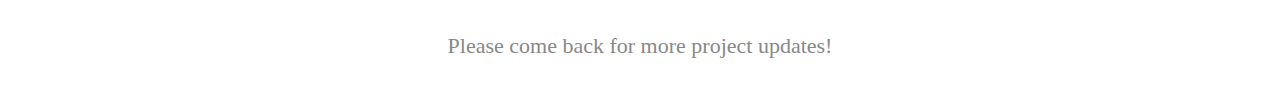
==== commit 52e9f2e2: "Updated projects" ====
--- a/index.html
+++ b/index.html
@@ -52,6 +52,22 @@
 
 </div>
 
+<!-- <div class="bgded overlay" style="background-image:url('images/demo/grey.jpg');">
+  <section id="testimonials" class="hoc container clear">
+    <div class="center btmspace-50">
+      <h2 class="heading">Personal Code of Conduct</h2>
+      <ol class="one_third" type="1">
+        <li align="left">1.Not only should I be Honest to others, but I should also be honest to myself, as there is little purpose living a lie. To accomplish this, I will be aware of the words I say, and not bend the truth for my benefit.<br> </li>
+
+        <li align="left">2.It is important to be Productive as I work, since code needs to be done in a timely manner. To succeed in this, I will plan out my sprint cycles, to ensure that I will be done early, and leave extra time for debugging.</li>
+        <li align="left">3.	Being a life long Learner is valuable to my personal life, my work, and my passions. To fulfill this, I will keep an open mind as I take in additional information and grow my knowledge and understanding. </li>
+      </ol>
+      <ul class="one_third">
+        <li align="left">4.	I will be Accountable for fulfilling my promises and completing my work. To complete this, I will ensure that I am not taking on too many projects at a time, and understand when to hold back when I need to. </li>
+      </ul>
+    </div>
+  </section>
+</div> -->
 
 <div class="wrapper row3" id="portfolio">
   <section class="hoc container clear">
@@ -111,12 +127,12 @@
         </article>
       </li>
       <li class="one_third">
-        <article><a href="https://github.com/liu252/FirstVRProjectViveUnity5.6.1f1"><img src="images/demo/LaserDefender.JPG" alt="" width = "300" height = "200"></a>
-          <div class="txtwrap">
-            <h6 class="heading">First VR Project</h6>
-            <time datetime="2017-06-05">July 2017</time>
-            <p>Project created with Unity and VR. Learned how to raycasting and VR positioning worked.</p>
-            <footer><a href="https://github.com/liu252/FirstVRProjectViveUnity5.6.1f1">Github Link &raquo;</a></footer>
+        <article><a href="https://github.com/ChapmanCPSC356Fall2017/final-project-liu252"><img src="images/demo/RestaurantsMainView.png" alt="" width = "300" height = "200"></a>
+          <div class="txtwrap">
+            <h6 class="heading">Restaurant Randomizer</h6>
+            <time datetime="2017-06-05">December 2017</time>
+            <p>Project created with Java and Android Studio. When one cannot decide on which restaurant to go to, use a randomizer to help decide!</p>
+            <footer><a href="https://github.com/ChapmanCPSC356Fall2017/final-project-liu252">Github Link &raquo;</a></footer>
           </div>
         </article>
       </li>
@@ -139,32 +155,32 @@
   <section class="hoc container clear">
     <ul class="nospace elements">
       <li class="one_third first">
-        <article><a href="#"><img src="images/demo/320x220.png" alt=""></a>
+        <article><a href="https://github.com/liu252/SudokuValidator"><img src="images/demo/TestFile1Solution.JPG" alt=""></a>
           <div class="txtwrap">
             <h6 class="heading">Sudoku Validator</h6>
             <time datetime="2016-05-06">March 2017</time>
             <p>Multithreaded program that checks to see if a sudoku puzzle is solved correctly or not. Unfortunately my code was lost when I tried to convert from .java to .exe. The code in .java is decompiled from the .class file</p>
-            <footer><a href="">Github Link &raquo;</a></footer>
-          </div>
-        </article>
-      </li>
-      <li class="one_third">
-        <article><a href="#"><img src="images/demo/LaserDefender.JPG" alt="" width = "300" height = "200"></a>
-          <div class="txtwrap">
-            <h6 class="heading">Game Of Life</h6>
-            <time datetime="2017-06-05">September 2015</time>
-            <p>Created Conway's Game of Life with only arrays for Data Structures class. Coded in C++</p>
-            <footer><a href="">Github Link &raquo;</a></footer>
-          </div>
-        </article>
-      </li>
-      <li class="one_third">
-        <article><a href="#"><img src="images/demo/BlockBreaker.JPG" alt="" width = "300" height = "200"></a>
+            <footer><a href="https://github.com/liu252/SudokuValidator">Github Link &raquo;</a></footer>
+          </div>
+        </article>
+      </li>
+      <li class="one_third">
+        <article><a href="https://github.com/liu252/MoBettaCPSC354"><img src="images/demo/MoBettaParserExample.png" alt="" width = "300" height = "200"></a>
+          <div class="txtwrap">
+            <h6 class="heading">MoBettaParser</h6>
+            <time datetime="2017-06-05">December 2017</time>
+            <p>Created language pareser and interpreter in Programming Languages class. Coded in Haskell</p>
+            <footer><a href="https://github.com/liu252/MoBettaCPSC354">Github Link &raquo;</a></footer>
+          </div>
+        </article>
+      </li>
+      <li class="one_third">
+        <article><a href="https://github.com/liu252/BinarySearchTreeProject"><img src="images/demo/320x220.png" alt="" width = "300" height = "200"></a>
           <div class="txtwrap">
             <h6 class="heading">Binary Search Tree Project</h6>
             <time datetime="2017-06-04">November 2015</time>
             <p>Created a Binary Search Tree to keep track of data entries for Data Structures class. Coded in C++</p>
-            <footer><a href="">Github Link &raquo;</a></footer>
+            <footer><a href="https://github.com/liu252/BinarySearchTreeProject">Github Link &raquo;</a></footer>
           </div>
         </article>
       </li>
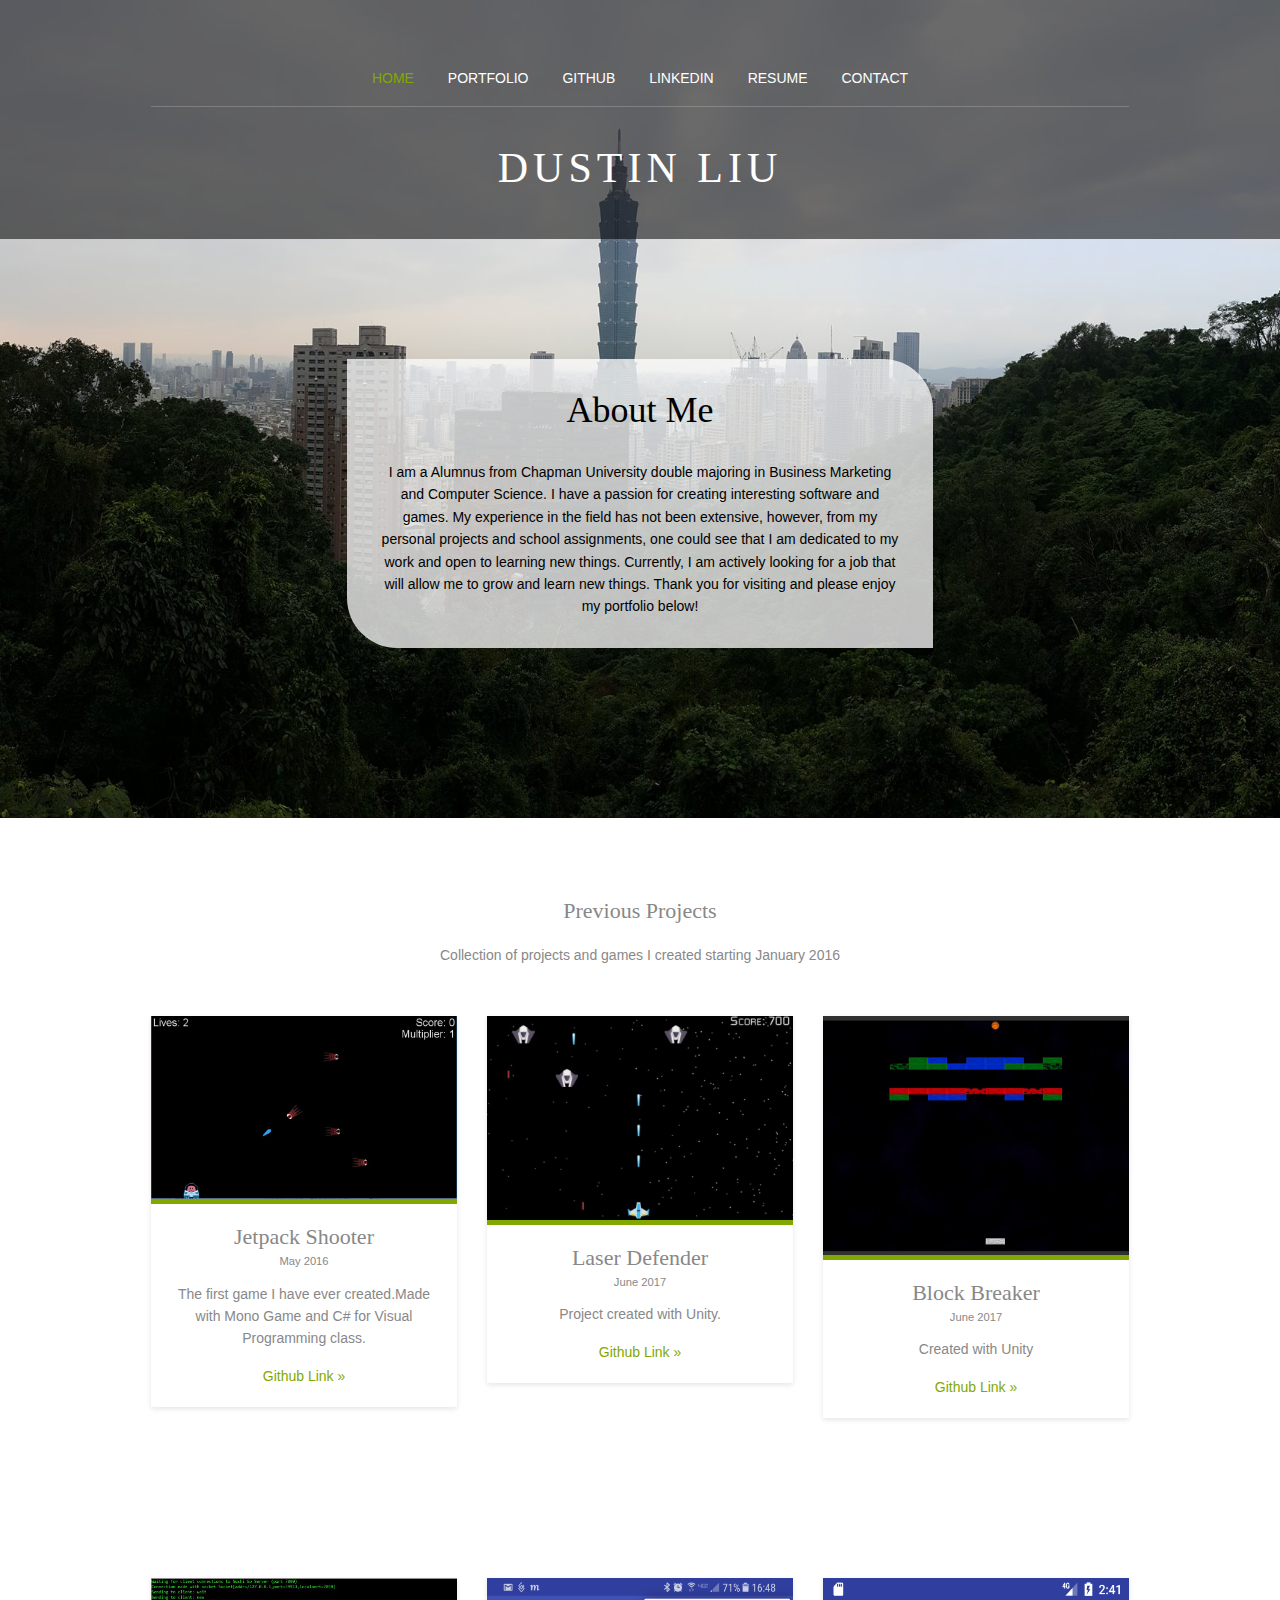
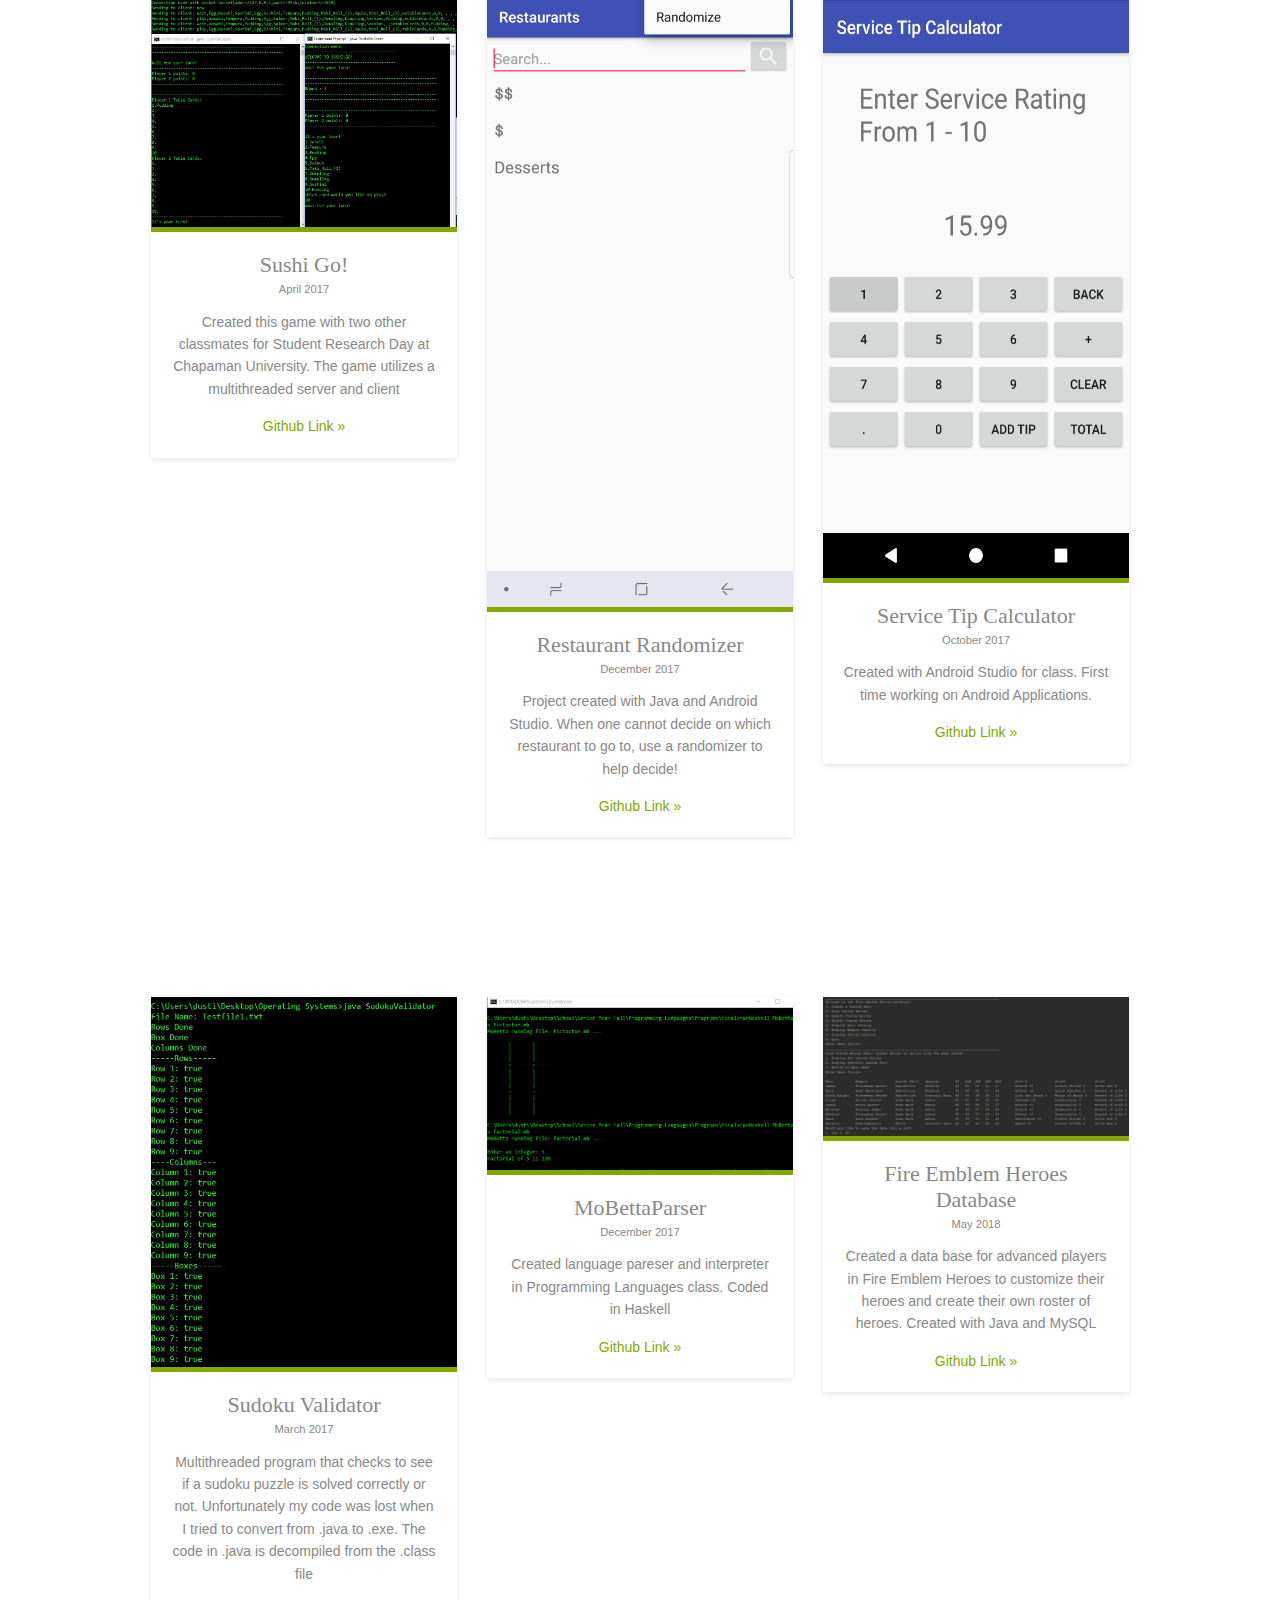
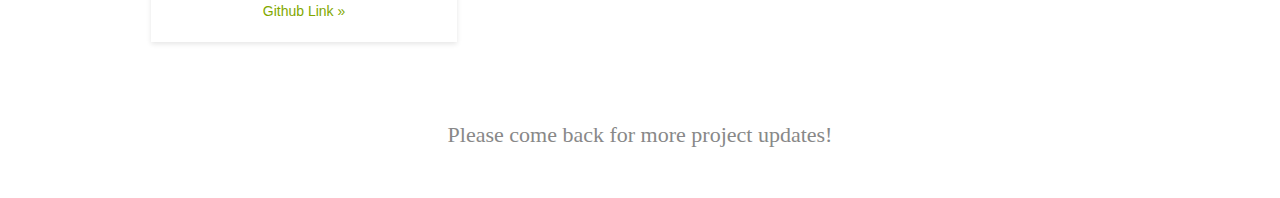
==== commit d38c2f4d: "Updated" ====
--- a/index.html
+++ b/index.html
@@ -44,7 +44,7 @@
     <article>
       <div class="introtxt">
         <h2 class="heading">About Me</h2>
-        <p>I am a Senior in Chapman University double majoring in Business Marketing and Computer Science. I have a passion for games and creating games. Please enjoy my portfolio below!</p>
+        <p>I am a Alumnus from Chapman University double majoring in Business Marketing and Computer Science. I have a passion for creating interesting software and games. My experience in the field has not been extensive, however, from my personal projects and school assignments, one could see that I am dedicated to my work and open to learning new things. Currently, I am actively looking for a job that will allow me to grow and learn new things. Thank you for visiting and please enjoy my portfolio below!</p>
       </div>
     </article>
 
@@ -82,7 +82,7 @@
           <div class="txtwrap">
             <h6 class="heading">Jetpack Shooter</h6>
             <time datetime="2016-05-06">May 2016</time>
-            <p>The first game I have ever created.Made with Mono Game for Visual Programming class.</p>
+            <p>The first game I have ever created.Made with Mono Game and C# for Visual Programming class.</p>
             <footer><a href="https://github.com/liu252/Visual-Programming-Final-Project">Github Link &raquo;</a></footer>
           </div>
         </article>
@@ -175,12 +175,12 @@
         </article>
       </li>
       <li class="one_third">
-        <article><a href="https://github.com/liu252/BinarySearchTreeProject"><img src="images/demo/320x220.png" alt="" width = "300" height = "200"></a>
-          <div class="txtwrap">
-            <h6 class="heading">Binary Search Tree Project</h6>
-            <time datetime="2017-06-04">November 2015</time>
-            <p>Created a Binary Search Tree to keep track of data entries for Data Structures class. Coded in C++</p>
-            <footer><a href="https://github.com/liu252/BinarySearchTreeProject">Github Link &raquo;</a></footer>
+        <article><a href="https://github.com/liu252/DatabaseFinalProject"><img src="images/demo/FEH.JPG" alt="" width = "300" height = "200"></a>
+          <div class="txtwrap">
+            <h6 class="heading">Fire Emblem Heroes Database</h6>
+            <time datetime="2017-06-04">May 2018</time>
+            <p>Created a data base for advanced players in Fire Emblem Heroes to customize their heroes and create their own roster of heroes. Created with Java and MySQL </p>
+            <footer><a href="https://github.com/liu252/DatabaseFinalProject">Github Link &raquo;</a></footer>
           </div>
         </article>
       </li>
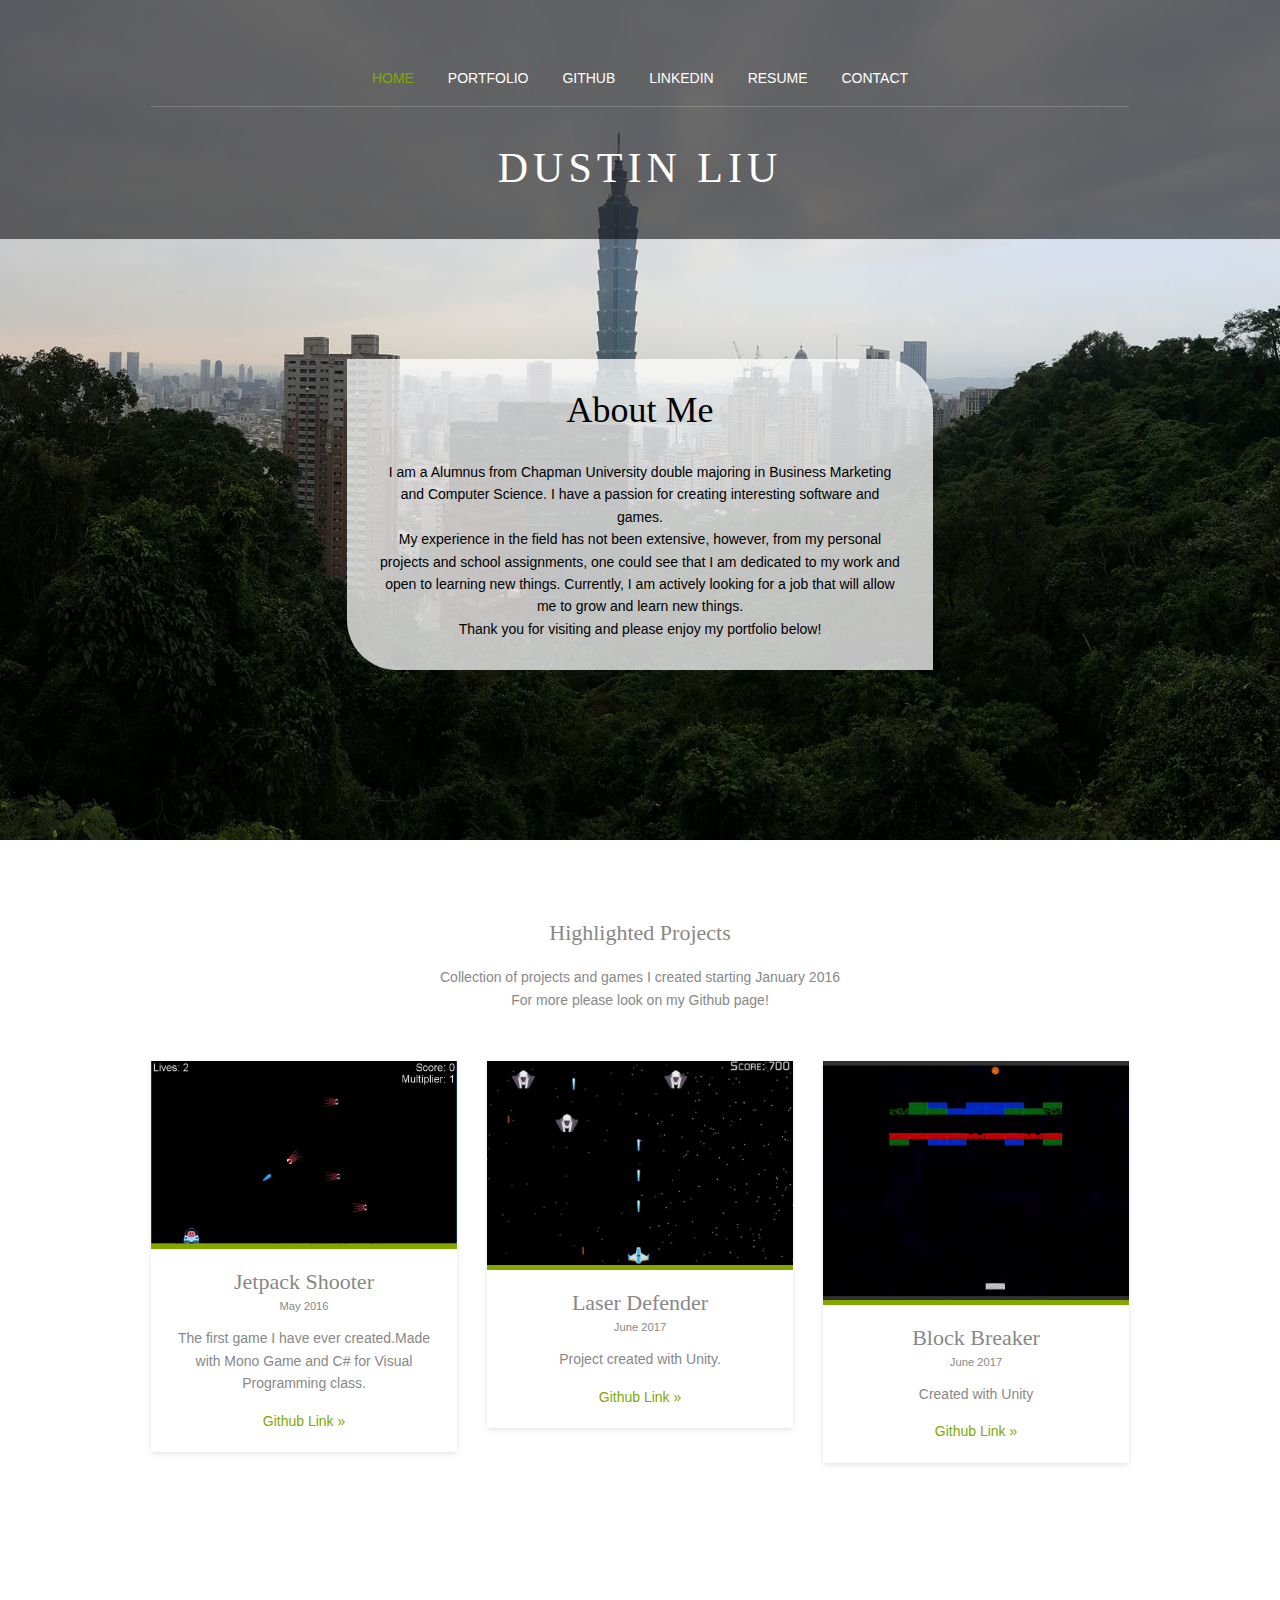
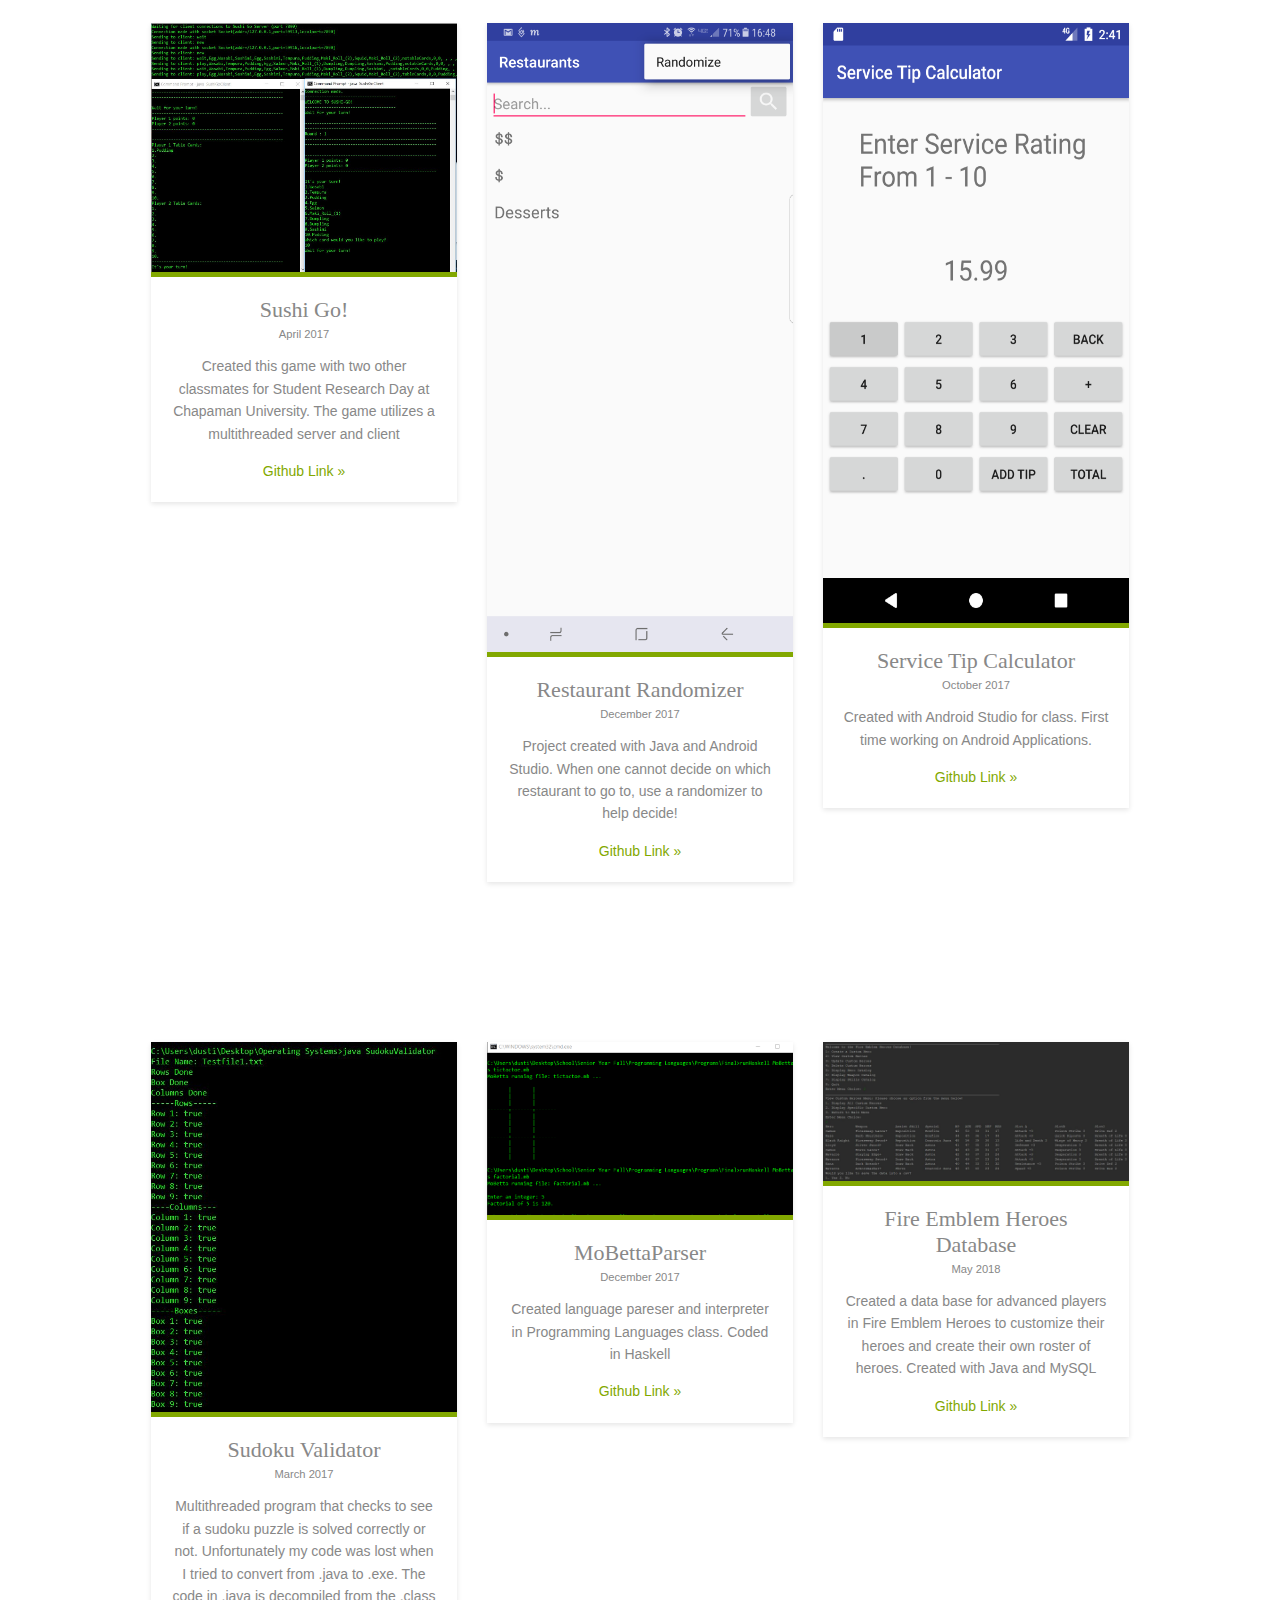
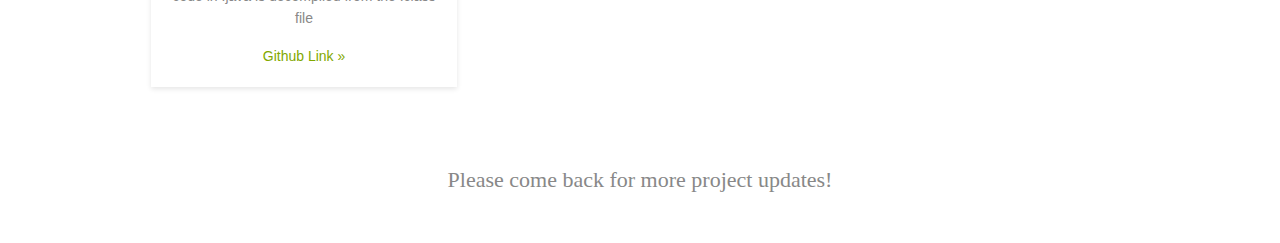
==== commit 18026e9a: "Line Breaks" ====
--- a/index.html
+++ b/index.html
@@ -44,7 +44,7 @@
     <article>
       <div class="introtxt">
         <h2 class="heading">About Me</h2>
-        <p>I am a Alumnus from Chapman University double majoring in Business Marketing and Computer Science. I have a passion for creating interesting software and games. My experience in the field has not been extensive, however, from my personal projects and school assignments, one could see that I am dedicated to my work and open to learning new things. Currently, I am actively looking for a job that will allow me to grow and learn new things. Thank you for visiting and please enjoy my portfolio below!</p>
+        <p>I am a Alumnus from Chapman University double majoring in Business Marketing and Computer Science. I have a passion for creating interesting software and games.<br/> My experience in the field has not been extensive, however, from my personal projects and school assignments, one could see that I am dedicated to my work and open to learning new things. Currently, I am actively looking for a job that will allow me to grow and learn new things.<br/>Thank you for visiting and please enjoy my portfolio below!</p>
       </div>
     </article>
 
@@ -73,8 +73,8 @@
   <section class="hoc container clear">
 
     <div class="center btmspace-50">
-      <h2 class="heading">Previous Projects</h2>
-      <p>Collection of projects and games I created starting January 2016</p>
+      <h2 class="heading">Highlighted Projects</h2>
+      <p>Collection of projects and games I created starting January 2016<br/> For more please look on my Github page!</p>
     </div>
     <ul class="nospace elements">
       <li class="one_third first">
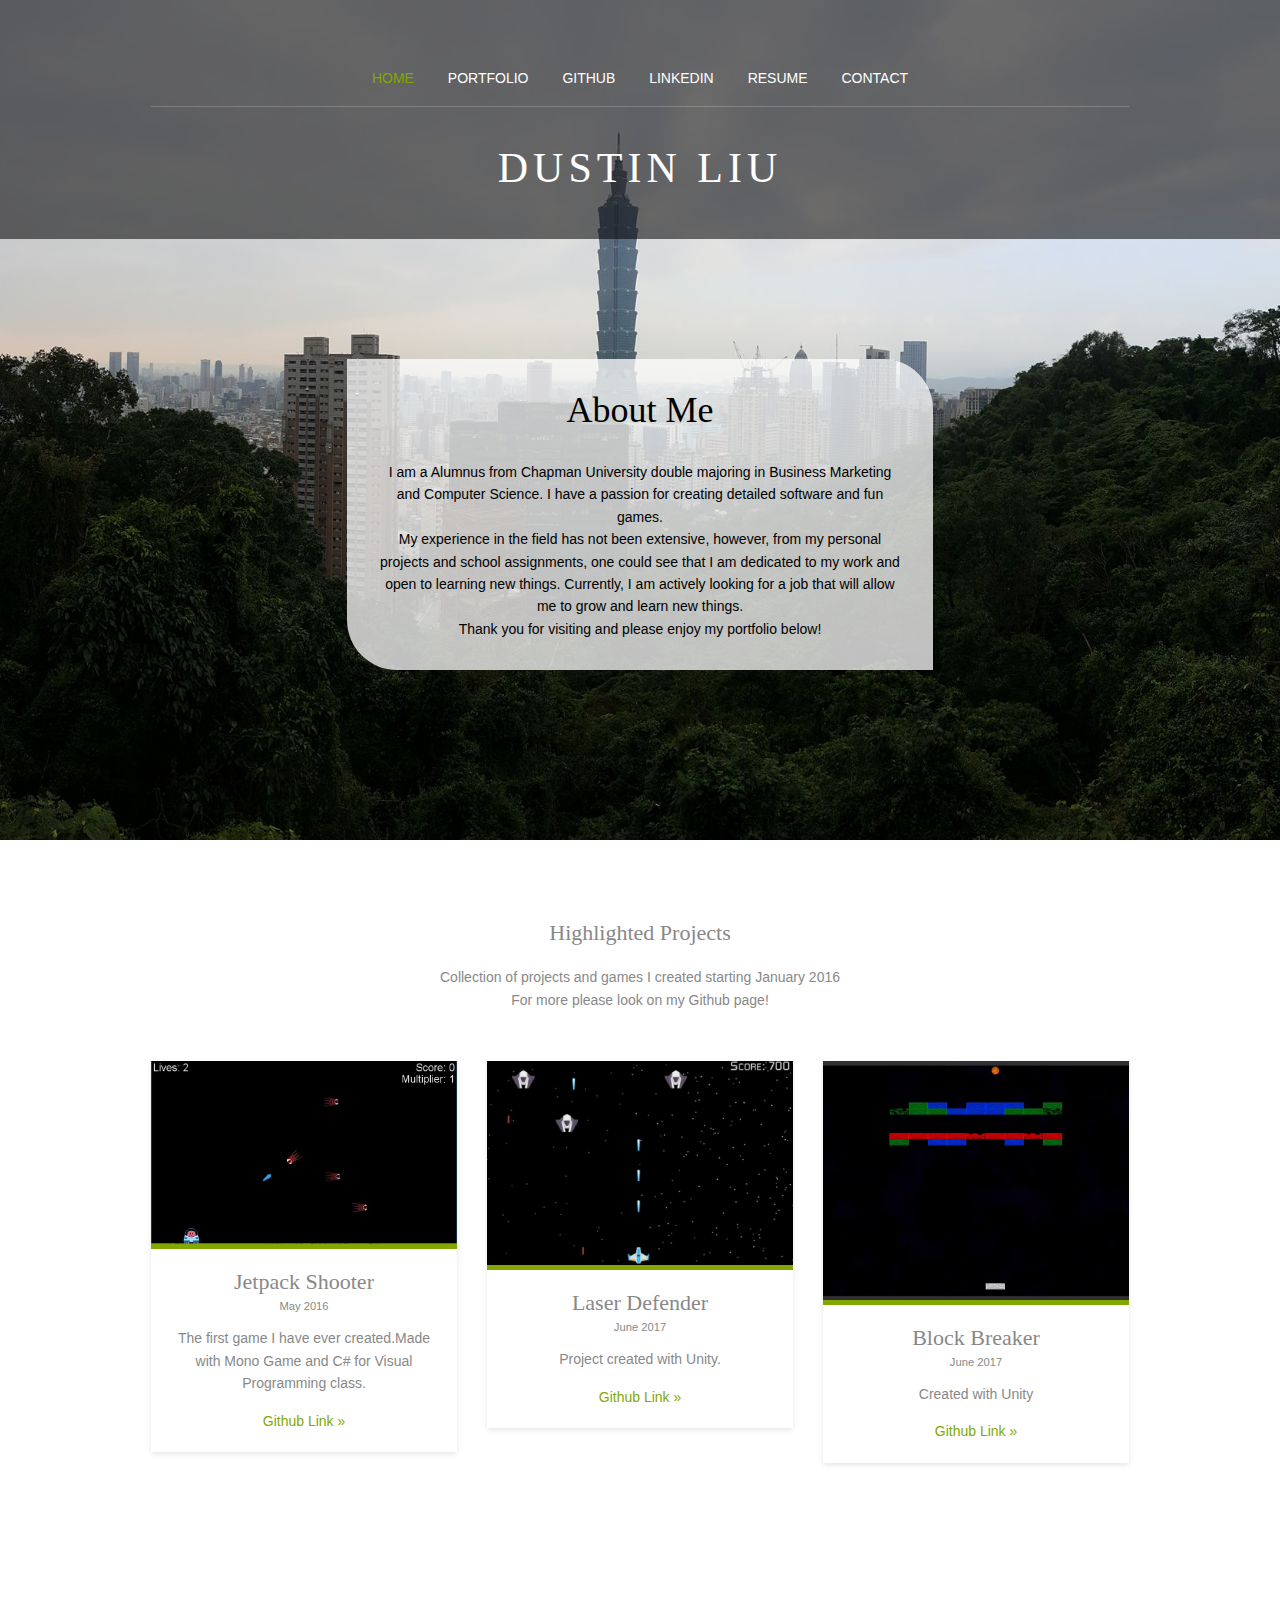
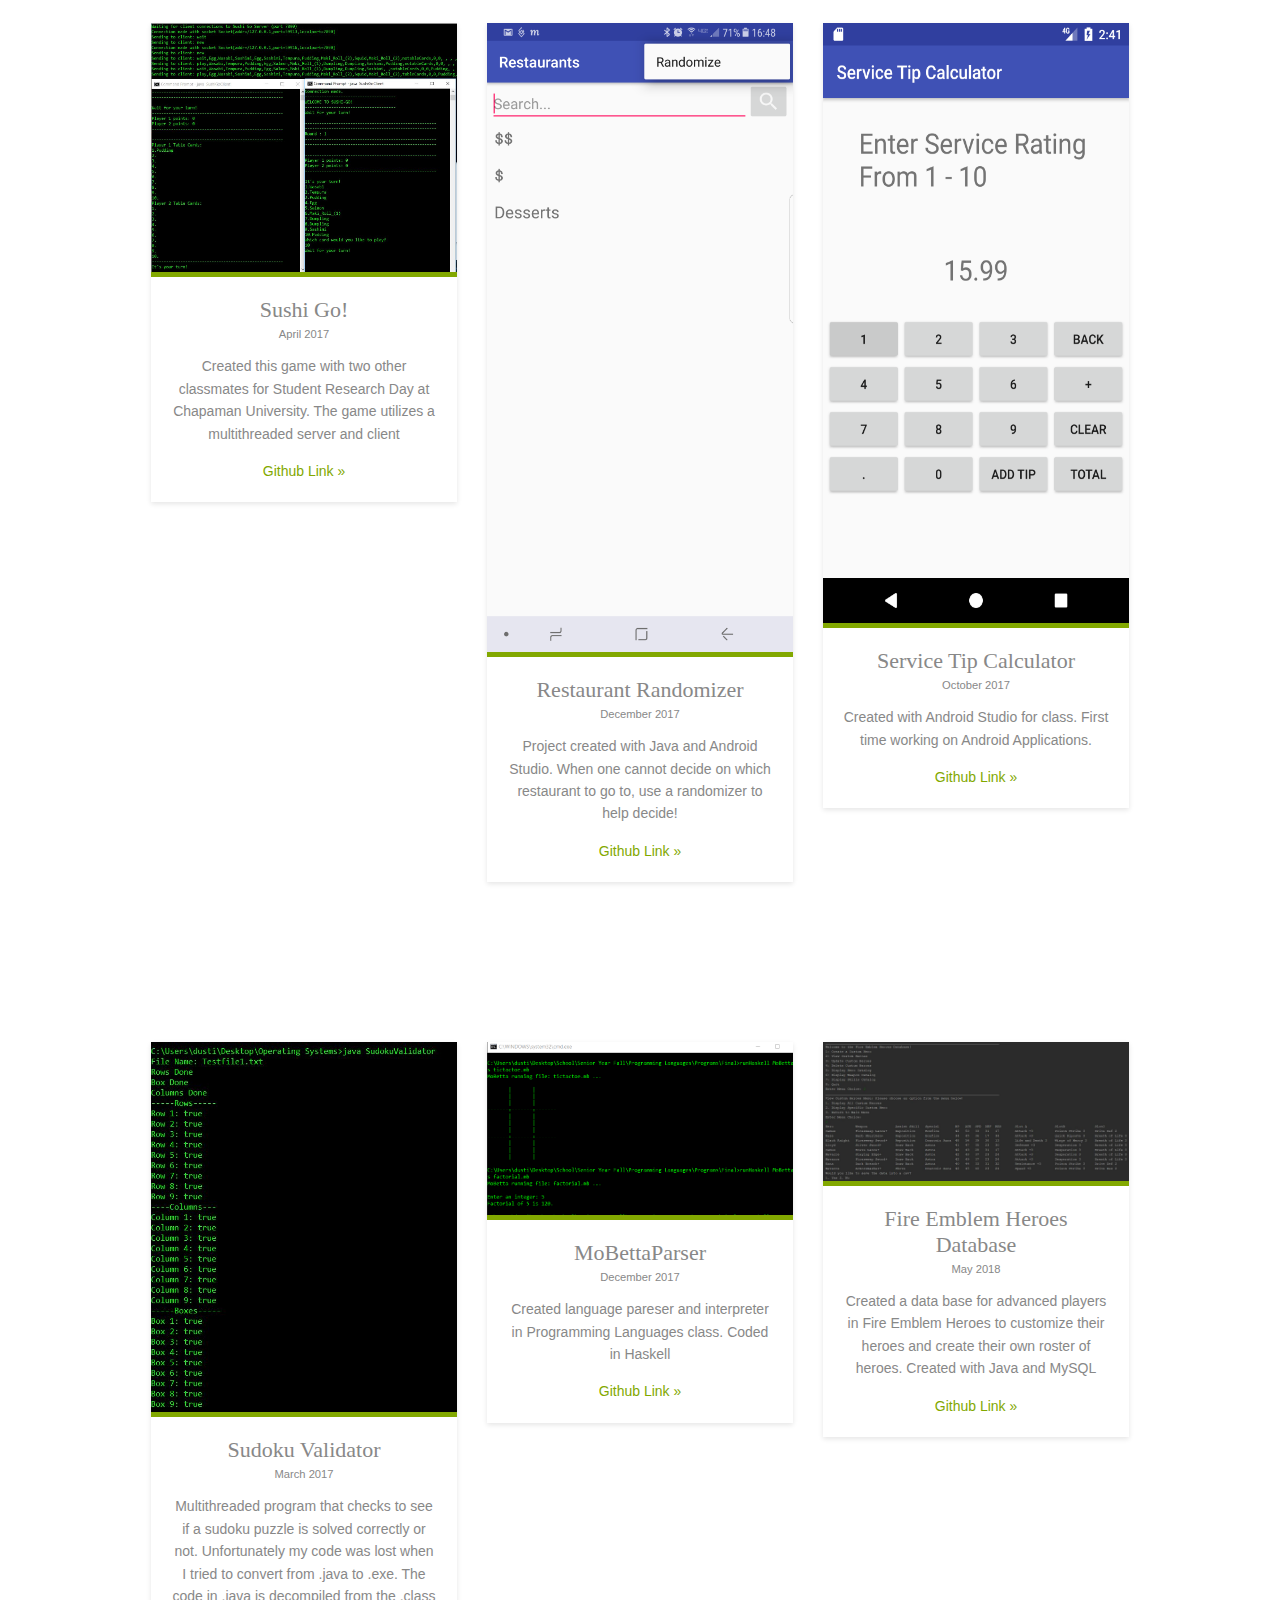
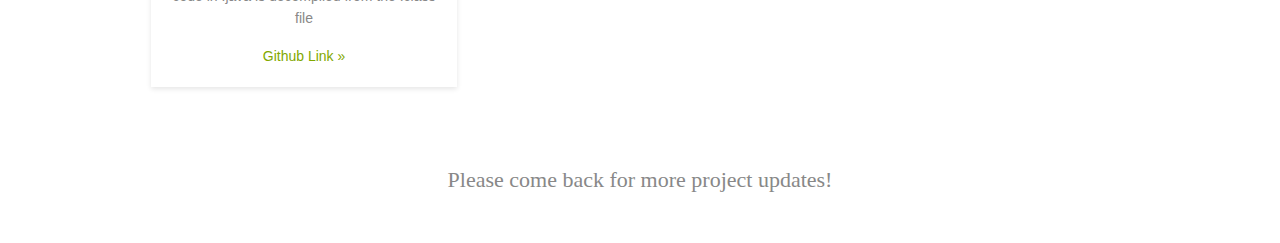
==== commit 0fb82355: "Change in wording" ====
--- a/index.html
+++ b/index.html
@@ -44,7 +44,7 @@
     <article>
       <div class="introtxt">
         <h2 class="heading">About Me</h2>
-        <p>I am a Alumnus from Chapman University double majoring in Business Marketing and Computer Science. I have a passion for creating interesting software and games.<br/> My experience in the field has not been extensive, however, from my personal projects and school assignments, one could see that I am dedicated to my work and open to learning new things. Currently, I am actively looking for a job that will allow me to grow and learn new things.<br/>Thank you for visiting and please enjoy my portfolio below!</p>
+        <p>I am a Alumnus from Chapman University double majoring in Business Marketing and Computer Science. I have a passion for creating detailed software and fun games.<br/> My experience in the field has not been extensive, however, from my personal projects and school assignments, one could see that I am dedicated to my work and open to learning new things. Currently, I am actively looking for a job that will allow me to grow and learn new things.<br/>Thank you for visiting and please enjoy my portfolio below!</p>
       </div>
     </article>
 
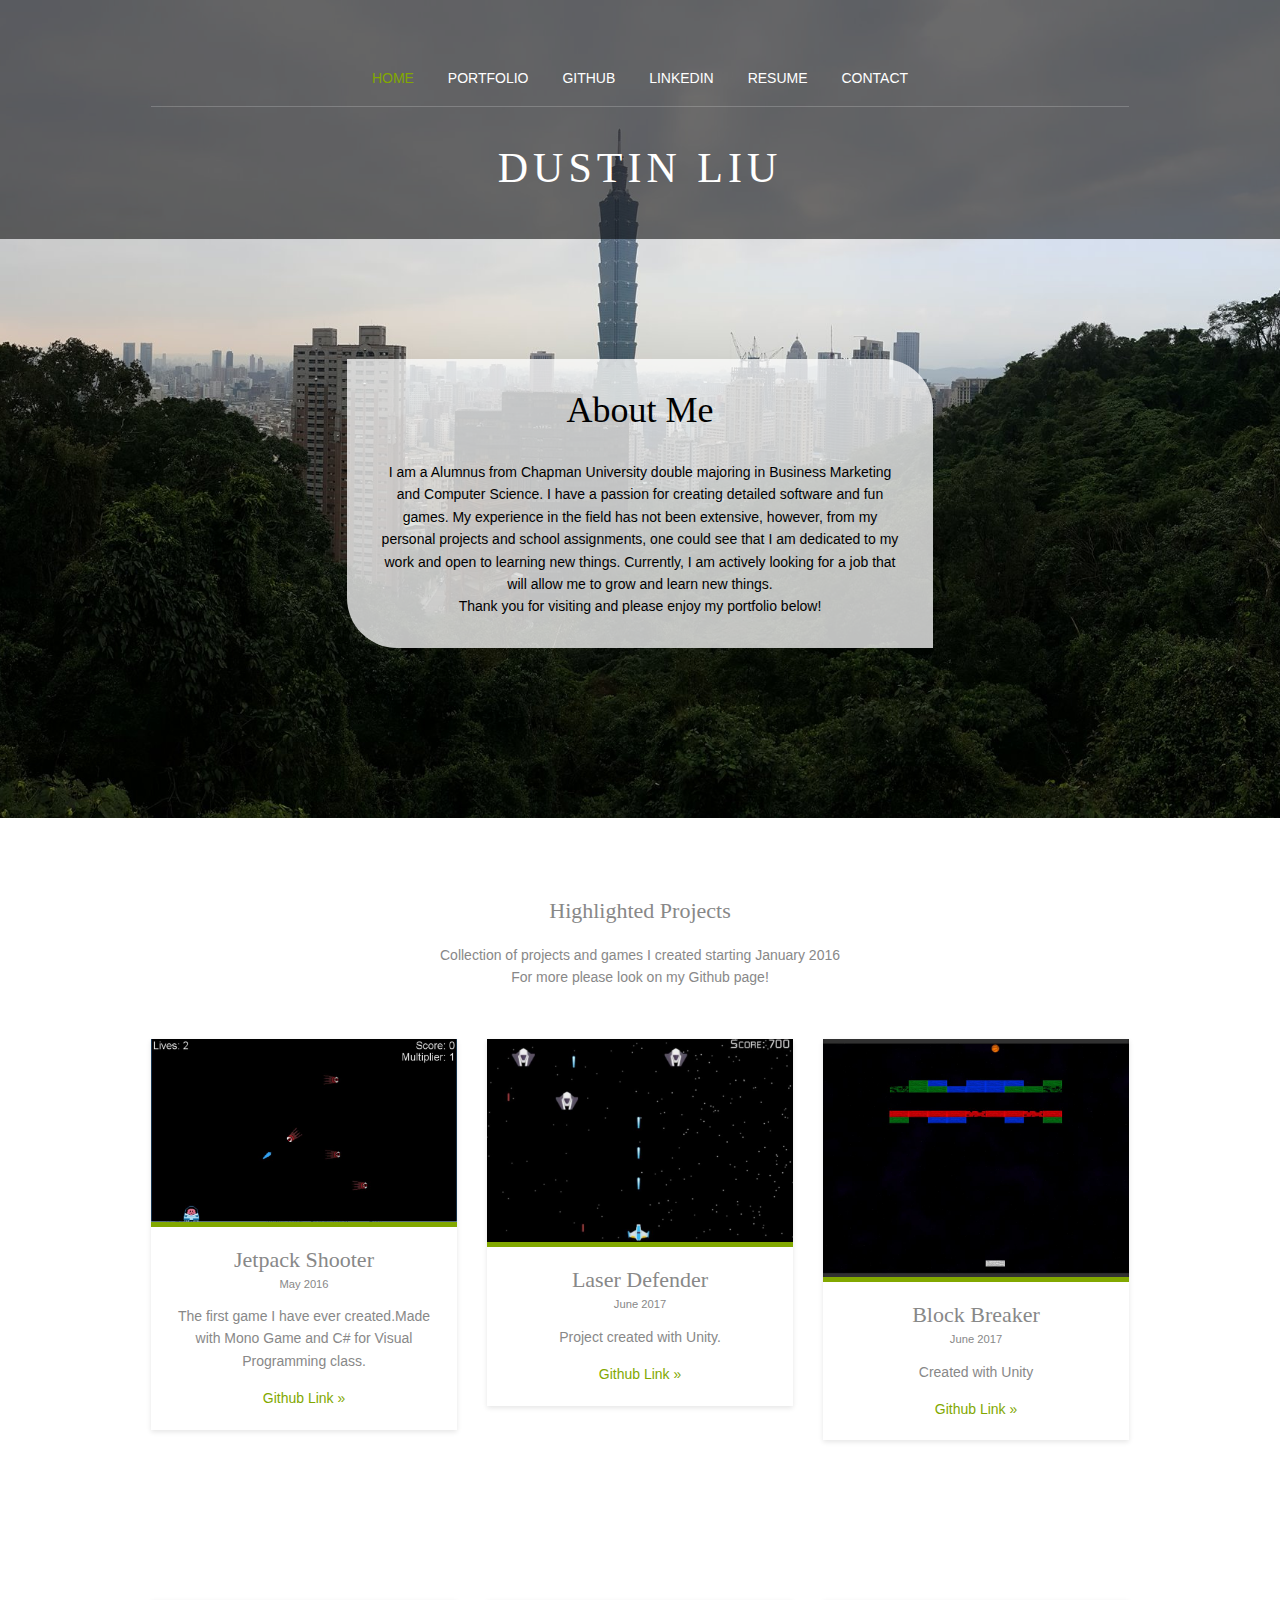
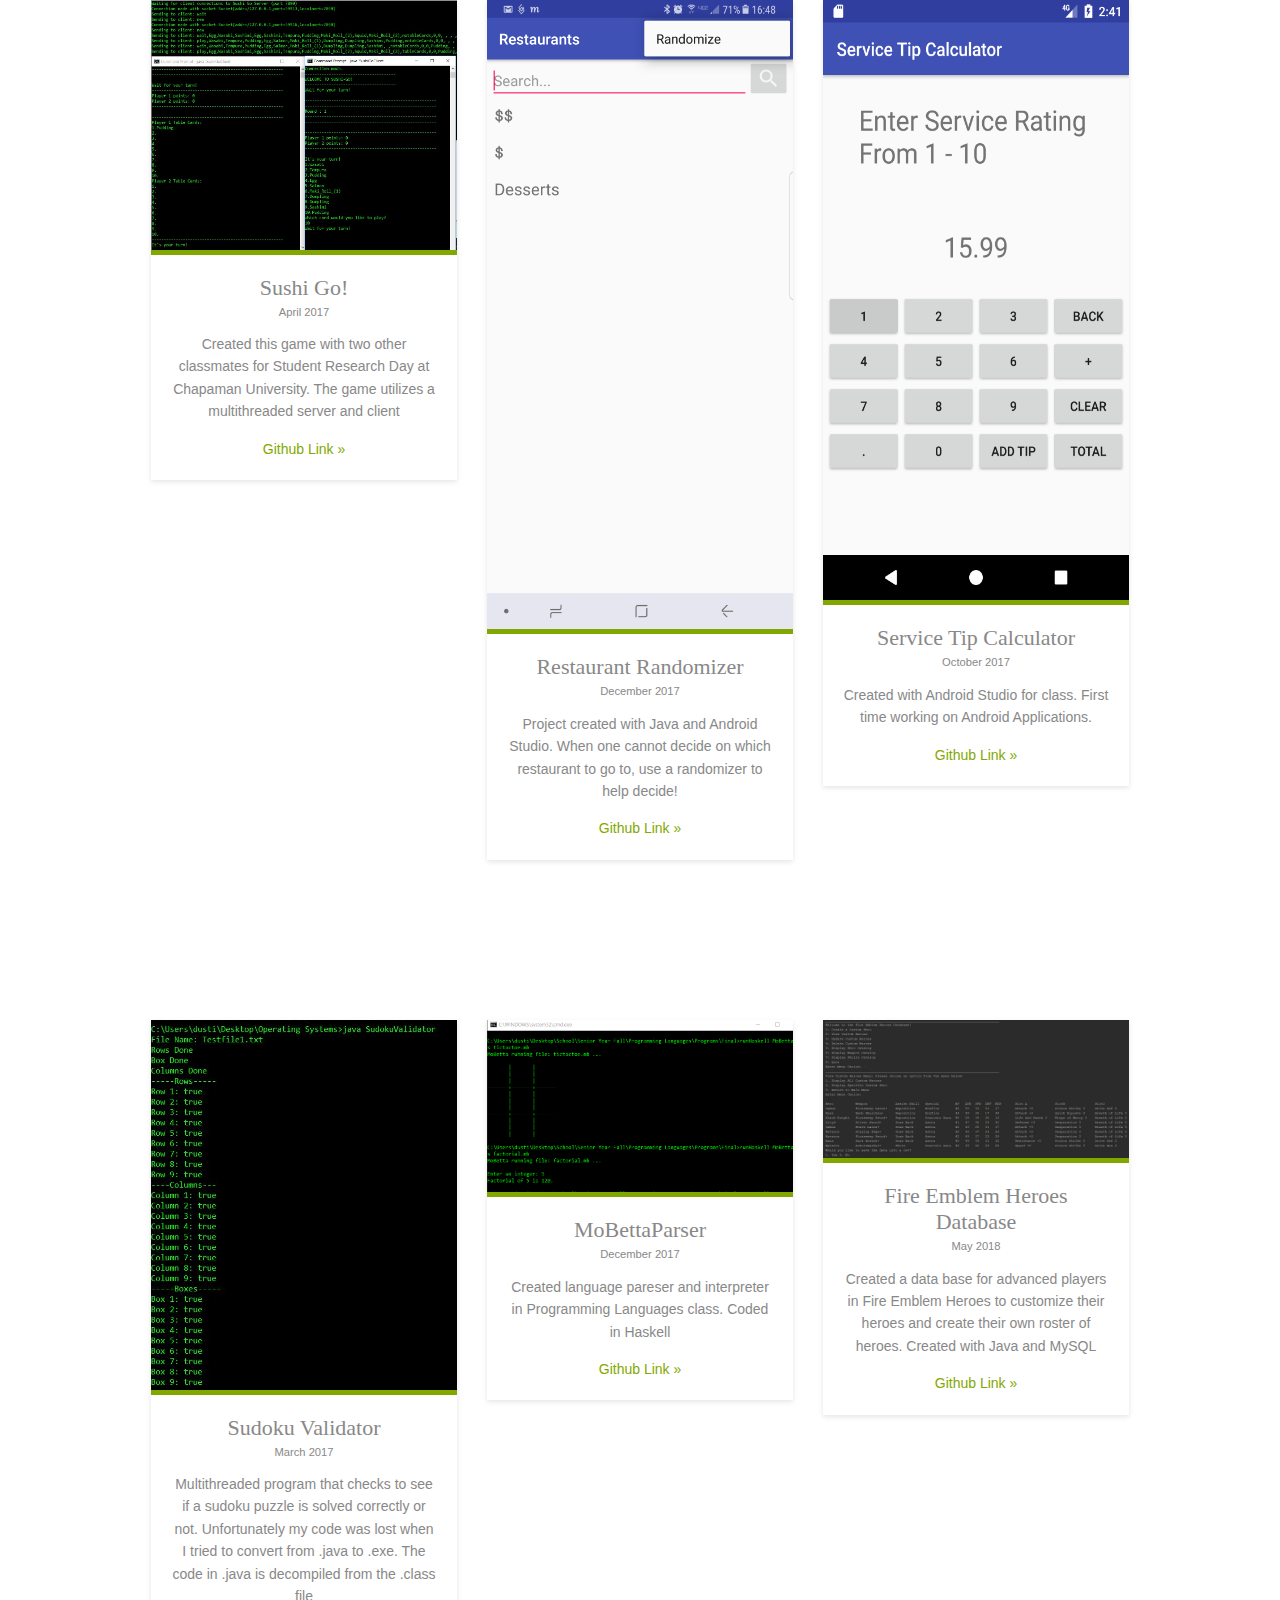
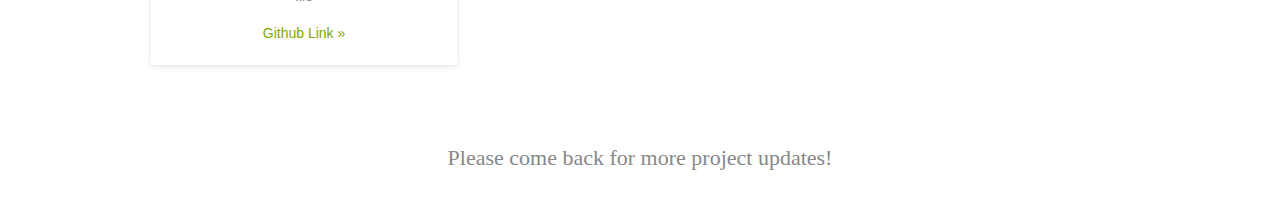
==== commit eff33bcc: "change in line breaks" ====
--- a/index.html
+++ b/index.html
@@ -44,7 +44,7 @@
     <article>
       <div class="introtxt">
         <h2 class="heading">About Me</h2>
-        <p>I am a Alumnus from Chapman University double majoring in Business Marketing and Computer Science. I have a passion for creating detailed software and fun games.<br/> My experience in the field has not been extensive, however, from my personal projects and school assignments, one could see that I am dedicated to my work and open to learning new things. Currently, I am actively looking for a job that will allow me to grow and learn new things.<br/>Thank you for visiting and please enjoy my portfolio below!</p>
+        <p>I am a Alumnus from Chapman University double majoring in Business Marketing and Computer Science. I have a passion for creating detailed software and fun games. My experience in the field has not been extensive, however, from my personal projects and school assignments, one could see that I am dedicated to my work and open to learning new things. Currently, I am actively looking for a job that will allow me to grow and learn new things.<br/>Thank you for visiting and please enjoy my portfolio below!</p>
       </div>
     </article>
 
